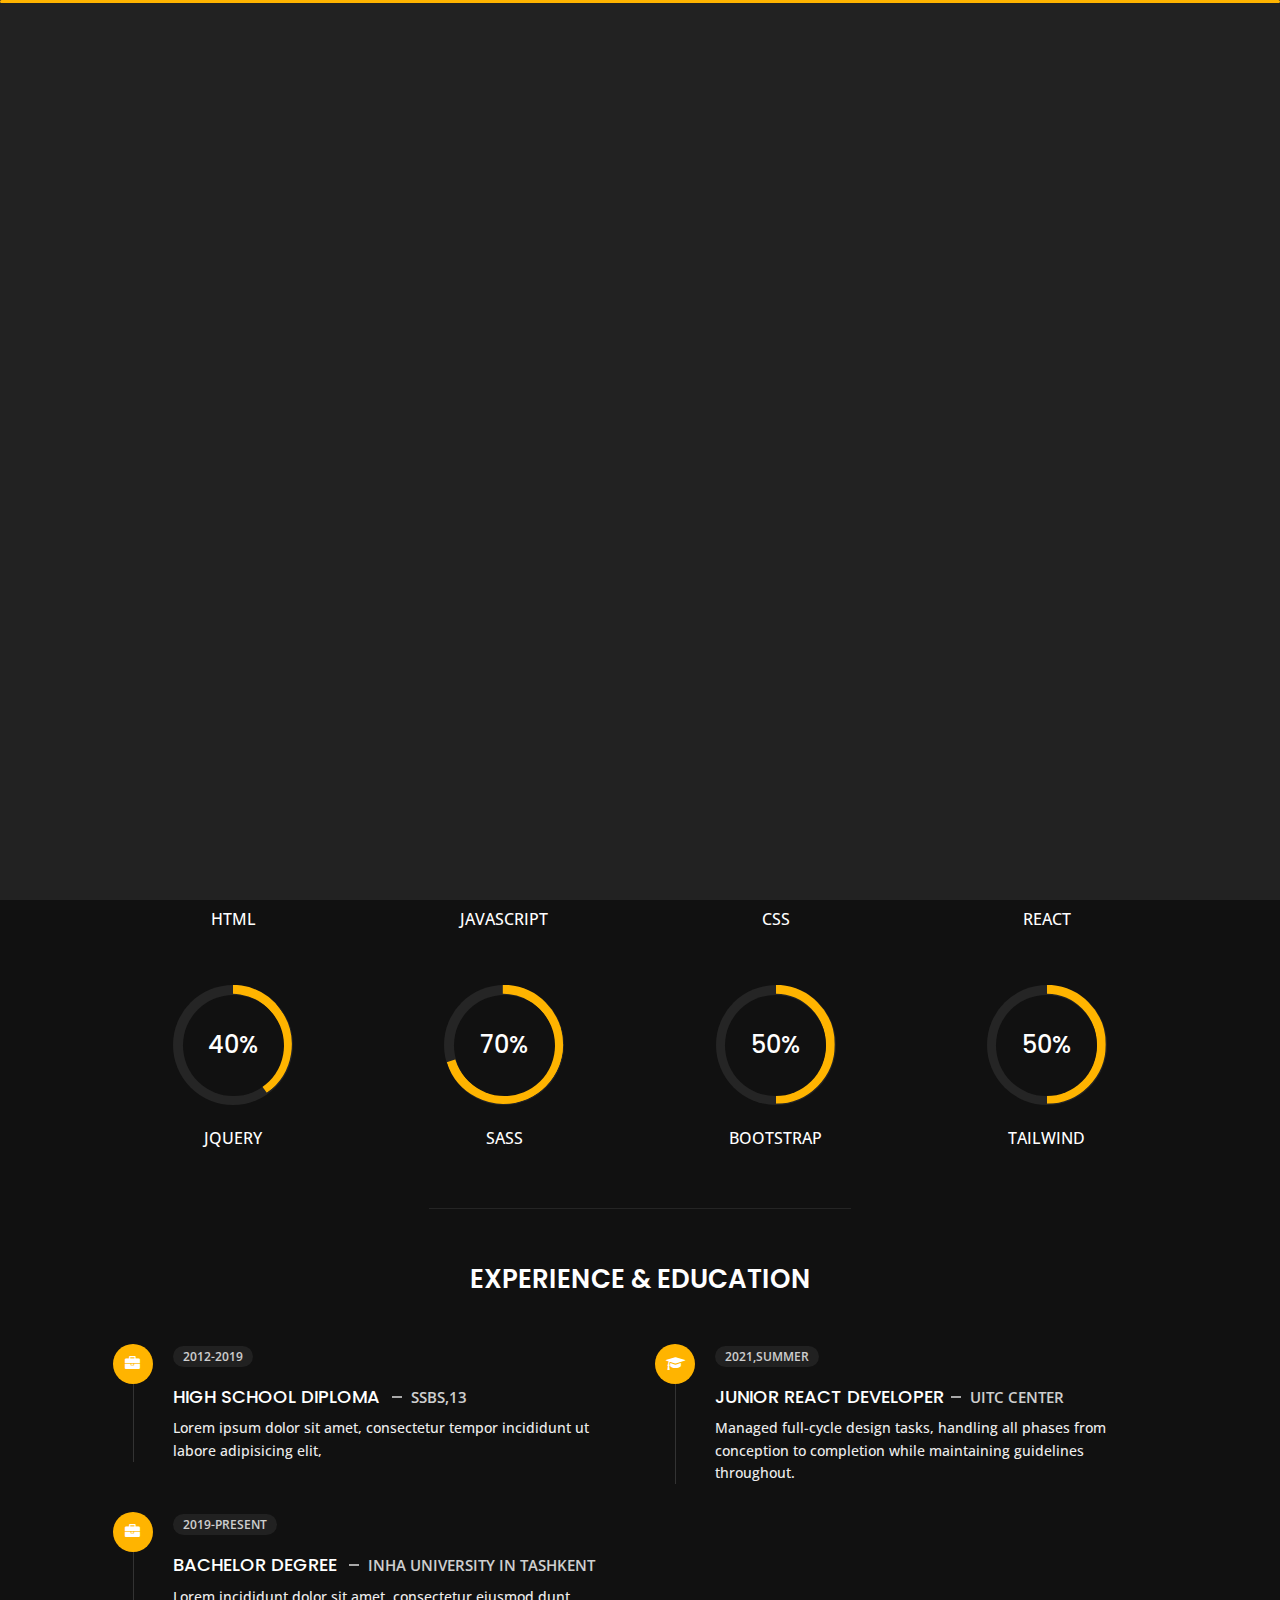
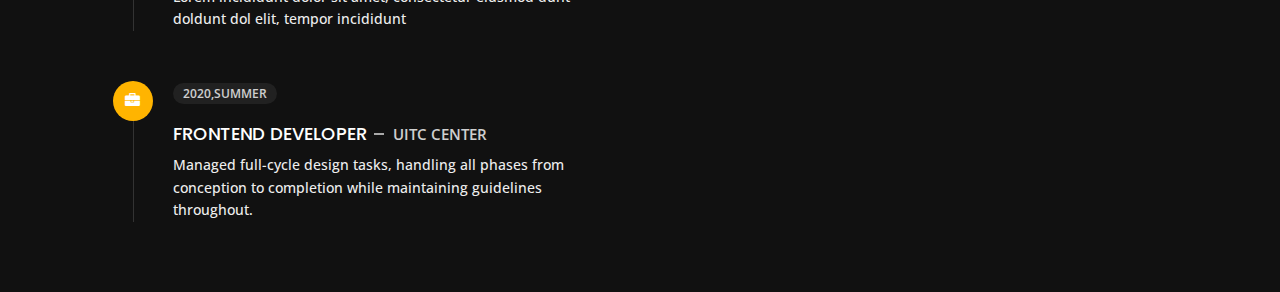
==== about.html @ cb9ac755 "Add files via upload" ====
<!DOCTYPE html>
<html lang="en">


<head>
    <meta charset="utf-8">
    <title>About Personal Portfolio</title>
    <meta name="viewport" content="width=device-width, initial-scale=1">

    <!-- Template Google Fonts -->
    <link href="https://fonts.googleapis.com/css?family=Poppins:400,400i,500,500i,600,600i,700,700i,800,800i,900,900i" rel="stylesheet">
    <link href="https://fonts.googleapis.com/css?family=Open+Sans:300,400,400i,600,600i,700" rel="stylesheet">

    <!-- Template CSS Files -->
    <link href="css/bootstrap.min.css" rel="stylesheet">
    <link href="css/preloader.min.css" rel="stylesheet">
    <link href="css/circle.css" rel="stylesheet">
    <link href="css/font-awesome.min.css" rel="stylesheet">
    <link href="css/fm.revealator.jquery.min.css" rel="stylesheet">
    <link href="css/style.css" rel="stylesheet">

    <!-- CSS Skin File -->
    <link href="css/skins/yellow.css" rel="stylesheet">

    
    <!-- Modernizr JS File -->
    <script src="js/modernizr.custom.js"></script>
</head>

<body class="about">
 
<!-- Header Starts -->
<header class="header" id="navbar-collapse-toggle">
    <!-- Fixed Navigation Starts -->
    <ul class="icon-menu d-none d-lg-block revealator-slideup revealator-once revealator-delay1">
        <li class="icon-box">
            <i class="fa fa-home"></i>
            <a href="index.html">
                <h2>Home</h2>
            </a>
        </li>
        <li class="icon-box active">
            <i class="fa fa-user"></i>
            <a href="about.html">
                <h2>About</h2>
            </a>
        </li>
        <li class="icon-box">
            <i class="fa fa-briefcase"></i>
            <a href="portfolio.html">
                <h2>Portfolio</h2>
            </a>
        </li>
        <li class="icon-box">
            <i class="fa fa-envelope-open"></i>
            <a href="contact.html">
                <h2>Contact</h2>
            </a>
        </li>
        
    </ul>
    <!-- Fixed Navigation Ends -->
    <!-- Mobile Menu Starts -->
    <nav role="navigation" class="d-block d-lg-none">
        <div id="menuToggle">
            <input type="checkbox" />
            <span></span>
            <span></span>
            <span></span>
            <ul class="list-unstyled" id="menu">
                <li><a href="index.html"><i class="fa fa-home"></i><span>Home</span></a></li>
                <li class="active"><a href="about.html"><i class="fa fa-user"></i><span>About</span></a></li>
                <li><a href="portfolio.html"><i class="fa fa-folder-open"></i><span>Portfolio</span></a></li>
                <li><a href="contact.html"><i class="fa fa-envelope-open"></i><span>Contact</span></a></li> 
            </ul>
        </div>
    </nav>
    <!-- Mobile Menu Ends -->
</header>
<!-- Header Ends -->
<!-- Page Title Starts -->
<section class="title-section text-left text-sm-center revealator-slideup revealator-once revealator-delay1">
    <h1>ABOUT <span>ME</span></h1>
    <span class="title-bg">Resume</span>
</section>
<!-- Page Title Ends -->
<!-- Main Content Starts -->
<section class="main-content revealator-slideup revealator-once revealator-delay1">
    <div class="container">
        <div class="row">
            <!-- Personal Info Starts -->
            <div class="col-12 col-lg-5 col-xl-6">
                <div class="row">
                    <div class="col-12">
                        <h3 class="text-uppercase custom-title mb-0 ft-wt-600">personal infos</h3>
                    </div>
                    <div class="col-12 d-block d-sm-none">
                        <img src="img/img-mobile.jpg" class="img-fluid main-img-mobile" alt="my picture" />
                    </div>
                    <div class="col-6">
                        <ul class="about-list list-unstyled open-sans-font">
                            <li> <span class="title">first name :</span> <span class="value d-block d-sm-inline-block d-lg-block d-xl-inline-block">Arabbek</span> </li>
                            <li> <span class="title">last name :</span> <span class="value d-block d-sm-inline-block d-lg-block d-xl-inline-block">Tulanboyev</span> </li>
                            <li> <span class="title">Age :</span> <span class="value d-block d-sm-inline-block d-lg-block d-xl-inline-block">19 Years</span> </li>
                            <li> <span class="title">Nationality :</span> <span class="value d-block d-sm-inline-block d-lg-block d-xl-inline-block">Uzbek</span> </li>
                            <li> <span class="title">Freelance :</span> <span class="value d-block d-sm-inline-block d-lg-block d-xl-inline-block">Available</span> </li>
                        </ul>
                    </div>
                    <div class="col-6">
                        <ul class="about-list list-unstyled open-sans-font">
                            <li> <span class="title">Address :</span> <span class="value d-block d-sm-inline-block d-lg-block d-xl-inline-block">Uzbekistan, Tashkent</span> </li>
                            <li> <span class="title">phone :</span> <span class="value d-block d-sm-inline-block d-lg-block d-xl-inline-block">+998993971263  </span> </li>
                            <li> <span class="title">Email :</span> <span class="value d-block d-sm-inline-block d-lg-block d-xl-inline-block">a.tulanboyev02@yandex.com</span> </li>
                            <li> <span class="title">langages :</span> <span class="value d-block d-sm-inline-block d-lg-block d-xl-inline-block">English,Turkish,Uzbek</span> </li>
                        </ul>
                    </div>
                    <div class="col-12 mt-3">
                        <a href="https://drive.google.com/file/d/1n2a86SzsQOWMNpoI2REJkGphhCQFkk2a/view?usp=sharing" class="btn btn-download">Download CV</a>
                    </div>
                </div>
            </div>
            <!-- Personal Info Ends -->
            <!-- Boxes Starts -->
            <div class="col-12 col-lg-7 col-xl-6 mt-5 mt-lg-0">
                <div class="row">
                    <div class="col-6">
                        <div class="box-stats with-margin">
                            <h3 class="poppins-font position-relative">2</h3>
                            <p class="open-sans-font m-0 position-relative text-uppercase">years of <span class="d-block">experience</span></p>
                        </div>
                    </div>
                    <div class="col-6">
                        <div class="box-stats with-margin">
                            <h3 class="poppins-font position-relative">6</h3>
                            <p class="open-sans-font m-0 position-relative text-uppercase">completed <span class="d-block">projects</span></p>
                        </div>
                    </div>
                    <div class="col-6">
                        <div class="box-stats">
                            <h3 class="poppins-font position-relative">7</h3>
                            <p class="open-sans-font m-0 position-relative text-uppercase">Happy<span class="d-block">customers</span></p>
                        </div>
                    </div>
                    <!-- <div class="col-6">
                        <div class="box-stats">
                            <h3 class="poppins-font position-relative">53</h3>
                            <p class="open-sans-font m-0 position-relative text-uppercase">awards <span class="d-block">won</span></p>
                        </div>
                    </div> -->
                </div>
            </div>
            <!-- Boxes Ends -->
        </div>
        <hr class="separator">
        <!-- Skills Starts -->
        <div class="row">
            <div class="col-12">
                <h3 class="text-uppercase pb-4 pb-sm-5 mb-3 mb-sm-0 text-left text-sm-center custom-title ft-wt-600">My Skills</h3>
            </div>
            <div class="col-6 col-md-3 mb-3 mb-sm-5">
                <div class="c100 p90">
                    <span>90%</span>
                    <div class="slice">
                        <div class="bar"></div>
                        <div class="fill"></div>
                    </div>
                </div>
                <h6 class="text-uppercase open-sans-font text-center mt-2 mt-sm-4">html</h6>
            </div>
            <div class="col-6 col-md-3 mb-3 mb-sm-5">
                <div class="c100 p80">
                    <span>80%</span>
                    <div class="slice">
                        <div class="bar"></div>
                        <div class="fill"></div>
                    </div>
                </div>
                <h6 class="text-uppercase open-sans-font text-center mt-2 mt-sm-4">javascript</h6>
            </div>
            <div class="col-6 col-md-3 mb-3 mb-sm-5">
                <div class="c100 p70">
                    <span>70%</span>
                    <div class="slice">
                        <div class="bar"></div>
                        <div class="fill"></div>
                    </div>
                </div>
                <h6 class="text-uppercase open-sans-font text-center mt-2 mt-sm-4">css</h6>
            </div>
            <div class="col-6 col-md-3 mb-3 mb-sm-5">
                <div class="c100 p70">
                    <span>70%</span>
                    <div class="slice">
                        <div class="bar"></div>
                        <div class="fill"></div>
                    </div>
                </div>
                <h6 class="text-uppercase open-sans-font text-center mt-2 mt-sm-4">React</h6>
            </div>
             
            <div class="col-6 col-md-3 mb-3 mb-sm-5">
                <div class="c100 p40">
                    <span>40%</span>
                    <div class="slice">
                        <div class="bar"></div>
                        <div class="fill"></div>
                    </div>
                </div>
                <h6 class="text-uppercase open-sans-font text-center mt-2 mt-sm-4">jquery</h6>
            </div>
            <div class="col-6 col-md-3 mb-3 mb-sm-5">
                <div class="c100 p70">
                    <span>70%</span>
                    <div class="slice">
                        <div class="bar"></div>
                        <div class="fill"></div>
                    </div>
                </div>
                <h6 class="text-uppercase open-sans-font text-center mt-2 mt-sm-4">Sass</h6>
            </div>
            <div class="col-6 col-md-3 mb-3 mb-sm-5">
                <div class="c100 p50">
                    <span>50%</span>
                    <div class="slice">
                        <div class="bar"></div>
                        <div class="fill"></div>
                    </div>
                </div>
                <h6 class="text-uppercase open-sans-font text-center mt-2 mt-sm-4">Bootstrap</h6>
            </div>
            
            <div class="col-6 col-md-3 mb-3 mb-sm-5">
                <div class="c100 p50">
                    <span>50%</span>
                    <div class="slice">
                        <div class="bar"></div>
                        <div class="fill"></div>
                    </div>
                </div>
                <h6 class="text-uppercase open-sans-font text-center mt-2 mt-sm-4">Tailwind</h6>
            </div>
        </div>
        <!-- Skills Ends -->
        <hr class="separator mt-1">
        <!-- Experience & Education Starts -->
        <div class="row">
            <div class="col-12">
                <h3 class="text-uppercase pb-5 mb-0 text-left text-sm-center custom-title ft-wt-600">Experience <span>&</span> Education</h3>
            </div>
            <div class="col-lg-6 m-15px-tb">
                <div class="resume-box">
                    <ul>
                        <li>
                            <div class="icon">
                                <i class="fa fa-briefcase"></i>
                            </div>
                            <span class="time open-sans-font text-uppercase">2012-2019</span>
                            <h5 class="poppins-font text-uppercase">High school diploma <span class="place open-sans-font">ssbs,13</span></h5>
                            <p class="open-sans-font">Lorem ipsum dolor sit amet, consectetur tempor incididunt ut labore adipisicing elit, </p>
                        </li>
                        <li>
                            <div class="icon">
                                <i class="fa fa-briefcase"></i>
                            </div>
                            <span class="time open-sans-font text-uppercase">2019-present</span>
                            <h5 class="poppins-font text-uppercase">bachelor degree <span class="place open-sans-font">Inha university in tashkent</span></h5>
                            <p class="open-sans-font">Lorem incididunt dolor sit amet, consectetur eiusmod dunt doldunt dol elit, tempor incididunt</p>
                        </li>
                        <li>
                            <div class="icon">
                                <i class="fa fa-briefcase"></i>
                            </div>
                            <span class="time open-sans-font text-uppercase">2020,summer</span>
                            <h5 class="poppins-font text-uppercase">Frontend developer<span class="place open-sans-font">uitc center</span></h5>
                            <p class="open-sans-font">Managed full-cycle design tasks, handling all phases from
                                conception to completion while maintaining guidelines throughout. </p>
                        </li>
                    </ul>
                </div>
            </div>
            <div class="col-lg-6 m-15px-tb">
                <div class="resume-box">
                    <ul>
                        <li>
                            <div class="icon">
                                <i class="fa fa-graduation-cap"></i>
                            </div>
                            <span class="time open-sans-font text-uppercase">2021,summer</span>
                            <h5 class="poppins-font text-uppercase">junior React developer<span class="place open-sans-font">Uitc center</span></h5>
                            <p class="open-sans-font">Managed full-cycle design tasks, handling all phases from
                                conception to completion while maintaining guidelines throughout. </p>
                        </li>
                        <!-- <li>
                            <div class="icon">
                                <i class="fa fa-graduation-cap"></i>
                            </div>
                            <span class="time open-sans-font text-uppercase">2012</span>
                            <h5 class="poppins-font text-uppercase">Master Degree <span class="place open-sans-font">Kiev University</span></h5>
                            <p class="open-sans-font">Lorem ipsum dolor sit amet, consectetur elit, sed do eiusmod tempor incididunt ut adipisicing</p>
                        </li>
                        <li>
                            <div class="icon">
                                <i class="fa fa-graduation-cap"></i>
                            </div>
                            <span class="time open-sans-font text-uppercase">2009</span>
                            <h5 class="poppins-font text-uppercase">Bachelor Degree <span class="place open-sans-font">Tunis High School</span></h5>
                            <p class="open-sans-font">Lorem ipsum dolor sit amet, consectetur adipisicing elit, sed do eiusmod tempor ut labore</p>
                        </li> -->
                    </ul>
                </div>
            </div>
        </div>
        <!-- Experience & Education Ends -->
    </div>
</section>
<!-- Main Content Ends -->

<!-- Template JS Files -->
<script src="js/jquery-3.5.0.min.js"></script> 
<script src="js/preloader.min.js"></script>
<script src="js/fm.revealator.jquery.min.js"></script>
<script src="js/imagesloaded.pkgd.min.js"></script>
<script src="js/masonry.pkgd.min.js"></script>
<script src="js/classie.js"></script>
<script src="js/cbpGridGallery.js"></script>
<script src="js/jquery.hoverdir.js"></script>
<script src="js/popper.min.js"></script>
<script src="js/bootstrap.js"></script>
<script src="js/custom.js"></script>

</body>


</html>
---- css/preloader.min.css ----
.preloader{position:fixed;top:0;right:0;bottom:0;left:0;background-color:#111;transform-origin:bottom;z-index:111111}.preloader .black_wall{height:100%;background-color:#222;transform-origin:top;animation:preloader_slide 0.5s ease-in-out 0s 1 normal both}.preloader .loader{width:100%;height:3px;position:absolute;border-radius:2px;top:0;right:0;left:0;margin:auto;background-color:#FFC41F;transform-origin:left;animation:loader_running 3s ease-in-out 1s infinite normal both}.preloader.off{animation:preloader_slide 0.5s ease-in-out 0s 1 reverse both}@keyframes loader_running{0%{transform:scaleX(0);transform-origin:left}49%{transform:scaleX(1);transform-origin:left}50%{transform:scaleX(1);transform-origin:right}100%{transform-origin:right;transform:scaleX(0)}}@keyframes preloader_slide{from{transform:scaleY(0)}to{transform:scaleY(1)}}
---- css/circle.css ----
.rect-auto,
.c100.p51 .slice,
.c100.p52 .slice,
.c100.p53 .slice,
.c100.p54 .slice,
.c100.p55 .slice,
.c100.p56 .slice,
.c100.p57 .slice,
.c100.p58 .slice,
.c100.p59 .slice,
.c100.p60 .slice,
.c100.p61 .slice,
.c100.p62 .slice,
.c100.p63 .slice,
.c100.p64 .slice,
.c100.p65 .slice,
.c100.p66 .slice,
.c100.p67 .slice,
.c100.p68 .slice,
.c100.p69 .slice,
.c100.p70 .slice,
.c100.p71 .slice,
.c100.p72 .slice,
.c100.p73 .slice,
.c100.p74 .slice,
.c100.p75 .slice,
.c100.p76 .slice,
.c100.p77 .slice,
.c100.p78 .slice,
.c100.p79 .slice,
.c100.p80 .slice,
.c100.p81 .slice,
.c100.p82 .slice,
.c100.p83 .slice,
.c100.p84 .slice,
.c100.p85 .slice,
.c100.p86 .slice,
.c100.p87 .slice,
.c100.p88 .slice,
.c100.p89 .slice,
.c100.p90 .slice,
.c100.p91 .slice,
.c100.p92 .slice,
.c100.p93 .slice,
.c100.p94 .slice,
.c100.p95 .slice,
.c100.p96 .slice,
.c100.p97 .slice,
.c100.p98 .slice,
.c100.p99 .slice,
.c100.p100 .slice {
  clip: rect(auto, auto, auto, auto);
}
.pie,
.c100 .bar,
.c100.p51 .fill,
.c100.p52 .fill,
.c100.p53 .fill,
.c100.p54 .fill,
.c100.p55 .fill,
.c100.p56 .fill,
.c100.p57 .fill,
.c100.p58 .fill,
.c100.p59 .fill,
.c100.p60 .fill,
.c100.p61 .fill,
.c100.p62 .fill,
.c100.p63 .fill,
.c100.p64 .fill,
.c100.p65 .fill,
.c100.p66 .fill,
.c100.p67 .fill,
.c100.p68 .fill,
.c100.p69 .fill,
.c100.p70 .fill,
.c100.p71 .fill,
.c100.p72 .fill,
.c100.p73 .fill,
.c100.p74 .fill,
.c100.p75 .fill,
.c100.p76 .fill,
.c100.p77 .fill,
.c100.p78 .fill,
.c100.p79 .fill,
.c100.p80 .fill,
.c100.p81 .fill,
.c100.p82 .fill,
.c100.p83 .fill,
.c100.p84 .fill,
.c100.p85 .fill,
.c100.p86 .fill,
.c100.p87 .fill,
.c100.p88 .fill,
.c100.p89 .fill,
.c100.p90 .fill,
.c100.p91 .fill,
.c100.p92 .fill,
.c100.p93 .fill,
.c100.p94 .fill,
.c100.p95 .fill,
.c100.p96 .fill,
.c100.p97 .fill,
.c100.p98 .fill,
.c100.p99 .fill,
.c100.p100 .fill {
  position: absolute;
  border: 0.08em solid #307bbb;
  width: 0.84em;
  height: 0.84em;
  clip: rect(0em, 0.5em, 1em, 0em);
  border-radius: 50%;
  -webkit-transform: rotate(0deg);
  -moz-transform: rotate(0deg);
  -ms-transform: rotate(0deg);
  -o-transform: rotate(0deg);
  transform: rotate(0deg);
}
.pie-fill,
.c100.p51 .bar:after,
.c100.p51 .fill,
.c100.p52 .bar:after,
.c100.p52 .fill,
.c100.p53 .bar:after,
.c100.p53 .fill,
.c100.p54 .bar:after,
.c100.p54 .fill,
.c100.p55 .bar:after,
.c100.p55 .fill,
.c100.p56 .bar:after,
.c100.p56 .fill,
.c100.p57 .bar:after,
.c100.p57 .fill,
.c100.p58 .bar:after,
.c100.p58 .fill,
.c100.p59 .bar:after,
.c100.p59 .fill,
.c100.p60 .bar:after,
.c100.p60 .fill,
.c100.p61 .bar:after,
.c100.p61 .fill,
.c100.p62 .bar:after,
.c100.p62 .fill,
.c100.p63 .bar:after,
.c100.p63 .fill,
.c100.p64 .bar:after,
.c100.p64 .fill,
.c100.p65 .bar:after,
.c100.p65 .fill,
.c100.p66 .bar:after,
.c100.p66 .fill,
.c100.p67 .bar:after,
.c100.p67 .fill,
.c100.p68 .bar:after,
.c100.p68 .fill,
.c100.p69 .bar:after,
.c100.p69 .fill,
.c100.p70 .bar:after,
.c100.p70 .fill,
.c100.p71 .bar:after,
.c100.p71 .fill,
.c100.p72 .bar:after,
.c100.p72 .fill,
.c100.p73 .bar:after,
.c100.p73 .fill,
.c100.p74 .bar:after,
.c100.p74 .fill,
.c100.p75 .bar:after,
.c100.p75 .fill,
.c100.p76 .bar:after,
.c100.p76 .fill,
.c100.p77 .bar:after,
.c100.p77 .fill,
.c100.p78 .bar:after,
.c100.p78 .fill,
.c100.p79 .bar:after,
.c100.p79 .fill,
.c100.p80 .bar:after,
.c100.p80 .fill,
.c100.p81 .bar:after,
.c100.p81 .fill,
.c100.p82 .bar:after,
.c100.p82 .fill,
.c100.p83 .bar:after,
.c100.p83 .fill,
.c100.p84 .bar:after,
.c100.p84 .fill,
.c100.p85 .bar:after,
.c100.p85 .fill,
.c100.p86 .bar:after,
.c100.p86 .fill,
.c100.p87 .bar:after,
.c100.p87 .fill,
.c100.p88 .bar:after,
.c100.p88 .fill,
.c100.p89 .bar:after,
.c100.p89 .fill,
.c100.p90 .bar:after,
.c100.p90 .fill,
.c100.p91 .bar:after,
.c100.p91 .fill,
.c100.p92 .bar:after,
.c100.p92 .fill,
.c100.p93 .bar:after,
.c100.p93 .fill,
.c100.p94 .bar:after,
.c100.p94 .fill,
.c100.p95 .bar:after,
.c100.p95 .fill,
.c100.p96 .bar:after,
.c100.p96 .fill,
.c100.p97 .bar:after,
.c100.p97 .fill,
.c100.p98 .bar:after,
.c100.p98 .fill,
.c100.p99 .bar:after,
.c100.p99 .fill,
.c100.p100 .bar:after,
.c100.p100 .fill {
  -webkit-transform: rotate(180deg);
  -moz-transform: rotate(180deg);
  -ms-transform: rotate(180deg);
  -o-transform: rotate(180deg);
  transform: rotate(180deg);
}
.c100 {
  position: relative;
  font-size: 120px;
  width: 1em;
  height: 1em;
  border-radius: 50%;
  float: left;
  margin: 0 0.1em 0.1em 0;
  background-color: #cccccc;
}
.c100 *,
.c100 *:before,
.c100 *:after {
  -webkit-box-sizing: content-box;
  -moz-box-sizing: content-box;
  box-sizing: content-box;
}
.c100.center {
  float: none;
  margin: 0 auto;
}
.c100.big {
  font-size: 240px;
}
.c100.small {
  font-size: 80px;
}
.c100 > span {
  position: absolute;
  width: 100%;
  z-index: 1;
  left: 0;
  top: 0;
  width: 5em;
  line-height: 5em;
  font-size: 0.2em;
  color: #cccccc;
  display: block;
  text-align: center;
  white-space: nowrap;
  -webkit-transition-property: all;
  -moz-transition-property: all;
  -o-transition-property: all;
  transition-property: all;
  -webkit-transition-duration: 0.2s;
  -moz-transition-duration: 0.2s;
  -o-transition-duration: 0.2s;
  transition-duration: 0.2s;
  -webkit-transition-timing-function: ease-out;
  -moz-transition-timing-function: ease-out;
  -o-transition-timing-function: ease-out;
  transition-timing-function: ease-out;
}
.c100:after {
  position: absolute;
  top: 0.08em;
  left: 0.08em;
  display: block;
  content: " ";
  border-radius: 50%;
  background-color: #f5f5f5;
  width: 0.84em;
  height: 0.84em;
  -webkit-transition-property: all;
  -moz-transition-property: all;
  -o-transition-property: all;
  transition-property: all;
  -webkit-transition-duration: 0.2s;
  -moz-transition-duration: 0.2s;
  -o-transition-duration: 0.2s;
  transition-duration: 0.2s;
  -webkit-transition-timing-function: ease-in;
  -moz-transition-timing-function: ease-in;
  -o-transition-timing-function: ease-in;
  transition-timing-function: ease-in;
}
.c100 .slice {
  position: absolute;
  width: 1em;
  height: 1em;
  clip: rect(0em, 1em, 1em, 0.5em);
}
.c100.p1 .bar {
  -webkit-transform: rotate(3.6deg);
  -moz-transform: rotate(3.6deg);
  -ms-transform: rotate(3.6deg);
  -o-transform: rotate(3.6deg);
  transform: rotate(3.6deg);
}
.c100.p2 .bar {
  -webkit-transform: rotate(7.2deg);
  -moz-transform: rotate(7.2deg);
  -ms-transform: rotate(7.2deg);
  -o-transform: rotate(7.2deg);
  transform: rotate(7.2deg);
}
.c100.p3 .bar {
  -webkit-transform: rotate(10.8deg);
  -moz-transform: rotate(10.8deg);
  -ms-transform: rotate(10.8deg);
  -o-transform: rotate(10.8deg);
  transform: rotate(10.8deg);
}
.c100.p4 .bar {
  -webkit-transform: rotate(14.4deg);
  -moz-transform: rotate(14.4deg);
  -ms-transform: rotate(14.4deg);
  -o-transform: rotate(14.4deg);
  transform: rotate(14.4deg);
}
.c100.p5 .bar {
  -webkit-transform: rotate(18deg);
  -moz-transform: rotate(18deg);
  -ms-transform: rotate(18deg);
  -o-transform: rotate(18deg);
  transform: rotate(18deg);
}
.c100.p6 .bar {
  -webkit-transform: rotate(21.6deg);
  -moz-transform: rotate(21.6deg);
  -ms-transform: rotate(21.6deg);
  -o-transform: rotate(21.6deg);
  transform: rotate(21.6deg);
}
.c100.p7 .bar {
  -webkit-transform: rotate(25.2deg);
  -moz-transform: rotate(25.2deg);
  -ms-transform: rotate(25.2deg);
  -o-transform: rotate(25.2deg);
  transform: rotate(25.2deg);
}
.c100.p8 .bar {
  -webkit-transform: rotate(28.8deg);
  -moz-transform: rotate(28.8deg);
  -ms-transform: rotate(28.8deg);
  -o-transform: rotate(28.8deg);
  transform: rotate(28.8deg);
}
.c100.p9 .bar {
  -webkit-transform: rotate(32.4deg);
  -moz-transform: rotate(32.4deg);
  -ms-transform: rotate(32.4deg);
  -o-transform: rotate(32.4deg);
  transform: rotate(32.4deg);
}
.c100.p10 .bar {
  -webkit-transform: rotate(36deg);
  -moz-transform: rotate(36deg);
  -ms-transform: rotate(36deg);
  -o-transform: rotate(36deg);
  transform: rotate(36deg);
}
.c100.p11 .bar {
  -webkit-transform: rotate(39.6deg);
  -moz-transform: rotate(39.6deg);
  -ms-transform: rotate(39.6deg);
  -o-transform: rotate(39.6deg);
  transform: rotate(39.6deg);
}
.c100.p12 .bar {
  -webkit-transform: rotate(43.2deg);
  -moz-transform: rotate(43.2deg);
  -ms-transform: rotate(43.2deg);
  -o-transform: rotate(43.2deg);
  transform: rotate(43.2deg);
}
.c100.p13 .bar {
  -webkit-transform: rotate(46.800000000000004deg);
  -moz-transform: rotate(46.800000000000004deg);
  -ms-transform: rotate(46.800000000000004deg);
  -o-transform: rotate(46.800000000000004deg);
  transform: rotate(46.800000000000004deg);
}
.c100.p14 .bar {
  -webkit-transform: rotate(50.4deg);
  -moz-transform: rotate(50.4deg);
  -ms-transform: rotate(50.4deg);
  -o-transform: rotate(50.4deg);
  transform: rotate(50.4deg);
}
.c100.p15 .bar {
  -webkit-transform: rotate(54deg);
  -moz-transform: rotate(54deg);
  -ms-transform: rotate(54deg);
  -o-transform: rotate(54deg);
  transform: rotate(54deg);
}
.c100.p16 .bar {
  -webkit-transform: rotate(57.6deg);
  -moz-transform: rotate(57.6deg);
  -ms-transform: rotate(57.6deg);
  -o-transform: rotate(57.6deg);
  transform: rotate(57.6deg);
}
.c100.p17 .bar {
  -webkit-transform: rotate(61.2deg);
  -moz-transform: rotate(61.2deg);
  -ms-transform: rotate(61.2deg);
  -o-transform: rotate(61.2deg);
  transform: rotate(61.2deg);
}
.c100.p18 .bar {
  -webkit-transform: rotate(64.8deg);
  -moz-transform: rotate(64.8deg);
  -ms-transform: rotate(64.8deg);
  -o-transform: rotate(64.8deg);
  transform: rotate(64.8deg);
}
.c100.p19 .bar {
  -webkit-transform: rotate(68.4deg);
  -moz-transform: rotate(68.4deg);
  -ms-transform: rotate(68.4deg);
  -o-transform: rotate(68.4deg);
  transform: rotate(68.4deg);
}
.c100.p20 .bar {
  -webkit-transform: rotate(72deg);
  -moz-transform: rotate(72deg);
  -ms-transform: rotate(72deg);
  -o-transform: rotate(72deg);
  transform: rotate(72deg);
}
.c100.p21 .bar {
  -webkit-transform: rotate(75.60000000000001deg);
  -moz-transform: rotate(75.60000000000001deg);
  -ms-transform: rotate(75.60000000000001deg);
  -o-transform: rotate(75.60000000000001deg);
  transform: rotate(75.60000000000001deg);
}
.c100.p22 .bar {
  -webkit-transform: rotate(79.2deg);
  -moz-transform: rotate(79.2deg);
  -ms-transform: rotate(79.2deg);
  -o-transform: rotate(79.2deg);
  transform: rotate(79.2deg);
}
.c100.p23 .bar {
  -webkit-transform: rotate(82.8deg);
  -moz-transform: rotate(82.8deg);
  -ms-transform: rotate(82.8deg);
  -o-transform: rotate(82.8deg);
  transform: rotate(82.8deg);
}
.c100.p24 .bar {
  -webkit-transform: rotate(86.4deg);
  -moz-transform: rotate(86.4deg);
  -ms-transform: rotate(86.4deg);
  -o-transform: rotate(86.4deg);
  transform: rotate(86.4deg);
}
.c100.p25 .bar {
  -webkit-transform: rotate(90deg);
  -moz-transform: rotate(90deg);
  -ms-transform: rotate(90deg);
  -o-transform: rotate(90deg);
  transform: rotate(90deg);
}
.c100.p26 .bar {
  -webkit-transform: rotate(93.60000000000001deg);
  -moz-transform: rotate(93.60000000000001deg);
  -ms-transform: rotate(93.60000000000001deg);
  -o-transform: rotate(93.60000000000001deg);
  transform: rotate(93.60000000000001deg);
}
.c100.p27 .bar {
  -webkit-transform: rotate(97.2deg);
  -moz-transform: rotate(97.2deg);
  -ms-transform: rotate(97.2deg);
  -o-transform: rotate(97.2deg);
  transform: rotate(97.2deg);
}
.c100.p28 .bar {
  -webkit-transform: rotate(100.8deg);
  -moz-transform: rotate(100.8deg);
  -ms-transform: rotate(100.8deg);
  -o-transform: rotate(100.8deg);
  transform: rotate(100.8deg);
}
.c100.p29 .bar {
  -webkit-transform: rotate(104.4deg);
  -moz-transform: rotate(104.4deg);
  -ms-transform: rotate(104.4deg);
  -o-transform: rotate(104.4deg);
  transform: rotate(104.4deg);
}
.c100.p30 .bar {
  -webkit-transform: rotate(108deg);
  -moz-transform: rotate(108deg);
  -ms-transform: rotate(108deg);
  -o-transform: rotate(108deg);
  transform: rotate(108deg);
}
.c100.p31 .bar {
  -webkit-transform: rotate(111.60000000000001deg);
  -moz-transform: rotate(111.60000000000001deg);
  -ms-transform: rotate(111.60000000000001deg);
  -o-transform: rotate(111.60000000000001deg);
  transform: rotate(111.60000000000001deg);
}
.c100.p32 .bar {
  -webkit-transform: rotate(115.2deg);
  -moz-transform: rotate(115.2deg);
  -ms-transform: rotate(115.2deg);
  -o-transform: rotate(115.2deg);
  transform: rotate(115.2deg);
}
.c100.p33 .bar {
  -webkit-transform: rotate(118.8deg);
  -moz-transform: rotate(118.8deg);
  -ms-transform: rotate(118.8deg);
  -o-transform: rotate(118.8deg);
  transform: rotate(118.8deg);
}
.c100.p34 .bar {
  -webkit-transform: rotate(122.4deg);
  -moz-transform: rotate(122.4deg);
  -ms-transform: rotate(122.4deg);
  -o-transform: rotate(122.4deg);
  transform: rotate(122.4deg);
}
.c100.p35 .bar {
  -webkit-transform: rotate(126deg);
  -moz-transform: rotate(126deg);
  -ms-transform: rotate(126deg);
  -o-transform: rotate(126deg);
  transform: rotate(126deg);
}
.c100.p36 .bar {
  -webkit-transform: rotate(129.6deg);
  -moz-transform: rotate(129.6deg);
  -ms-transform: rotate(129.6deg);
  -o-transform: rotate(129.6deg);
  transform: rotate(129.6deg);
}
.c100.p37 .bar {
  -webkit-transform: rotate(133.20000000000002deg);
  -moz-transform: rotate(133.20000000000002deg);
  -ms-transform: rotate(133.20000000000002deg);
  -o-transform: rotate(133.20000000000002deg);
  transform: rotate(133.20000000000002deg);
}
.c100.p38 .bar {
  -webkit-transform: rotate(136.8deg);
  -moz-transform: rotate(136.8deg);
  -ms-transform: rotate(136.8deg);
  -o-transform: rotate(136.8deg);
  transform: rotate(136.8deg);
}
.c100.p39 .bar {
  -webkit-transform: rotate(140.4deg);
  -moz-transform: rotate(140.4deg);
  -ms-transform: rotate(140.4deg);
  -o-transform: rotate(140.4deg);
  transform: rotate(140.4deg);
}
.c100.p40 .bar {
  -webkit-transform: rotate(144deg);
  -moz-transform: rotate(144deg);
  -ms-transform: rotate(144deg);
  -o-transform: rotate(144deg);
  transform: rotate(144deg);
}
.c100.p41 .bar {
  -webkit-transform: rotate(147.6deg);
  -moz-transform: rotate(147.6deg);
  -ms-transform: rotate(147.6deg);
  -o-transform: rotate(147.6deg);
  transform: rotate(147.6deg);
}
.c100.p42 .bar {
  -webkit-transform: rotate(151.20000000000002deg);
  -moz-transform: rotate(151.20000000000002deg);
  -ms-transform: rotate(151.20000000000002deg);
  -o-transform: rotate(151.20000000000002deg);
  transform: rotate(151.20000000000002deg);
}
.c100.p43 .bar {
  -webkit-transform: rotate(154.8deg);
  -moz-transform: rotate(154.8deg);
  -ms-transform: rotate(154.8deg);
  -o-transform: rotate(154.8deg);
  transform: rotate(154.8deg);
}
.c100.p44 .bar {
  -webkit-transform: rotate(158.4deg);
  -moz-transform: rotate(158.4deg);
  -ms-transform: rotate(158.4deg);
  -o-transform: rotate(158.4deg);
  transform: rotate(158.4deg);
}
.c100.p45 .bar {
  -webkit-transform: rotate(162deg);
  -moz-transform: rotate(162deg);
  -ms-transform: rotate(162deg);
  -o-transform: rotate(162deg);
  transform: rotate(162deg);
}
.c100.p46 .bar {
  -webkit-transform: rotate(165.6deg);
  -moz-transform: rotate(165.6deg);
  -ms-transform: rotate(165.6deg);
  -o-transform: rotate(165.6deg);
  transform: rotate(165.6deg);
}
.c100.p47 .bar {
  -webkit-transform: rotate(169.20000000000002deg);
  -moz-transform: rotate(169.20000000000002deg);
  -ms-transform: rotate(169.20000000000002deg);
  -o-transform: rotate(169.20000000000002deg);
  transform: rotate(169.20000000000002deg);
}
.c100.p48 .bar {
  -webkit-transform: rotate(172.8deg);
  -moz-transform: rotate(172.8deg);
  -ms-transform: rotate(172.8deg);
  -o-transform: rotate(172.8deg);
  transform: rotate(172.8deg);
}
.c100.p49 .bar {
  -webkit-transform: rotate(176.4deg);
  -moz-transform: rotate(176.4deg);
  -ms-transform: rotate(176.4deg);
  -o-transform: rotate(176.4deg);
  transform: rotate(176.4deg);
}
.c100.p50 .bar {
  -webkit-transform: rotate(180deg);
  -moz-transform: rotate(180deg);
  -ms-transform: rotate(180deg);
  -o-transform: rotate(180deg);
  transform: rotate(180deg);
}
.c100.p51 .bar {
  -webkit-transform: rotate(183.6deg);
  -moz-transform: rotate(183.6deg);
  -ms-transform: rotate(183.6deg);
  -o-transform: rotate(183.6deg);
  transform: rotate(183.6deg);
}
.c100.p52 .bar {
  -webkit-transform: rotate(187.20000000000002deg);
  -moz-transform: rotate(187.20000000000002deg);
  -ms-transform: rotate(187.20000000000002deg);
  -o-transform: rotate(187.20000000000002deg);
  transform: rotate(187.20000000000002deg);
}
.c100.p53 .bar {
  -webkit-transform: rotate(190.8deg);
  -moz-transform: rotate(190.8deg);
  -ms-transform: rotate(190.8deg);
  -o-transform: rotate(190.8deg);
  transform: rotate(190.8deg);
}
.c100.p54 .bar {
  -webkit-transform: rotate(194.4deg);
  -moz-transform: rotate(194.4deg);
  -ms-transform: rotate(194.4deg);
  -o-transform: rotate(194.4deg);
  transform: rotate(194.4deg);
}
.c100.p55 .bar {
  -webkit-transform: rotate(198deg);
  -moz-transform: rotate(198deg);
  -ms-transform: rotate(198deg);
  -o-transform: rotate(198deg);
  transform: rotate(198deg);
}
.c100.p56 .bar {
  -webkit-transform: rotate(201.6deg);
  -moz-transform: rotate(201.6deg);
  -ms-transform: rotate(201.6deg);
  -o-transform: rotate(201.6deg);
  transform: rotate(201.6deg);
}
.c100.p57 .bar {
  -webkit-transform: rotate(205.20000000000002deg);
  -moz-transform: rotate(205.20000000000002deg);
  -ms-transform: rotate(205.20000000000002deg);
  -o-transform: rotate(205.20000000000002deg);
  transform: rotate(205.20000000000002deg);
}
.c100.p58 .bar {
  -webkit-transform: rotate(208.8deg);
  -moz-transform: rotate(208.8deg);
  -ms-transform: rotate(208.8deg);
  -o-transform: rotate(208.8deg);
  transform: rotate(208.8deg);
}
.c100.p59 .bar {
  -webkit-transform: rotate(212.4deg);
  -moz-transform: rotate(212.4deg);
  -ms-transform: rotate(212.4deg);
  -o-transform: rotate(212.4deg);
  transform: rotate(212.4deg);
}
.c100.p60 .bar {
  -webkit-transform: rotate(216deg);
  -moz-transform: rotate(216deg);
  -ms-transform: rotate(216deg);
  -o-transform: rotate(216deg);
  transform: rotate(216deg);
}
.c100.p61 .bar {
  -webkit-transform: rotate(219.6deg);
  -moz-transform: rotate(219.6deg);
  -ms-transform: rotate(219.6deg);
  -o-transform: rotate(219.6deg);
  transform: rotate(219.6deg);
}
.c100.p62 .bar {
  -webkit-transform: rotate(223.20000000000002deg);
  -moz-transform: rotate(223.20000000000002deg);
  -ms-transform: rotate(223.20000000000002deg);
  -o-transform: rotate(223.20000000000002deg);
  transform: rotate(223.20000000000002deg);
}
.c100.p63 .bar {
  -webkit-transform: rotate(226.8deg);
  -moz-transform: rotate(226.8deg);
  -ms-transform: rotate(226.8deg);
  -o-transform: rotate(226.8deg);
  transform: rotate(226.8deg);
}
.c100.p64 .bar {
  -webkit-transform: rotate(230.4deg);
  -moz-transform: rotate(230.4deg);
  -ms-transform: rotate(230.4deg);
  -o-transform: rotate(230.4deg);
  transform: rotate(230.4deg);
}
.c100.p65 .bar {
  -webkit-transform: rotate(234deg);
  -moz-transform: rotate(234deg);
  -ms-transform: rotate(234deg);
  -o-transform: rotate(234deg);
  transform: rotate(234deg);
}
.c100.p66 .bar {
  -webkit-transform: rotate(237.6deg);
  -moz-transform: rotate(237.6deg);
  -ms-transform: rotate(237.6deg);
  -o-transform: rotate(237.6deg);
  transform: rotate(237.6deg);
}
.c100.p67 .bar {
  -webkit-transform: rotate(241.20000000000002deg);
  -moz-transform: rotate(241.20000000000002deg);
  -ms-transform: rotate(241.20000000000002deg);
  -o-transform: rotate(241.20000000000002deg);
  transform: rotate(241.20000000000002deg);
}
.c100.p68 .bar {
  -webkit-transform: rotate(244.8deg);
  -moz-transform: rotate(244.8deg);
  -ms-transform: rotate(244.8deg);
  -o-transform: rotate(244.8deg);
  transform: rotate(244.8deg);
}
.c100.p69 .bar {
  -webkit-transform: rotate(248.4deg);
  -moz-transform: rotate(248.4deg);
  -ms-transform: rotate(248.4deg);
  -o-transform: rotate(248.4deg);
  transform: rotate(248.4deg);
}
.c100.p70 .bar {
  -webkit-transform: rotate(252deg);
  -moz-transform: rotate(252deg);
  -ms-transform: rotate(252deg);
  -o-transform: rotate(252deg);
  transform: rotate(252deg);
}
.c100.p71 .bar {
  -webkit-transform: rotate(255.6deg);
  -moz-transform: rotate(255.6deg);
  -ms-transform: rotate(255.6deg);
  -o-transform: rotate(255.6deg);
  transform: rotate(255.6deg);
}
.c100.p72 .bar {
  -webkit-transform: rotate(259.2deg);
  -moz-transform: rotate(259.2deg);
  -ms-transform: rotate(259.2deg);
  -o-transform: rotate(259.2deg);
  transform: rotate(259.2deg);
}
.c100.p73 .bar {
  -webkit-transform: rotate(262.8deg);
  -moz-transform: rotate(262.8deg);
  -ms-transform: rotate(262.8deg);
  -o-transform: rotate(262.8deg);
  transform: rotate(262.8deg);
}
.c100.p74 .bar {
  -webkit-transform: rotate(266.40000000000003deg);
  -moz-transform: rotate(266.40000000000003deg);
  -ms-transform: rotate(266.40000000000003deg);
  -o-transform: rotate(266.40000000000003deg);
  transform: rotate(266.40000000000003deg);
}
.c100.p75 .bar {
  -webkit-transform: rotate(270deg);
  -moz-transform: rotate(270deg);
  -ms-transform: rotate(270deg);
  -o-transform: rotate(270deg);
  transform: rotate(270deg);
}
.c100.p76 .bar {
  -webkit-transform: rotate(273.6deg);
  -moz-transform: rotate(273.6deg);
  -ms-transform: rotate(273.6deg);
  -o-transform: rotate(273.6deg);
  transform: rotate(273.6deg);
}
.c100.p77 .bar {
  -webkit-transform: rotate(277.2deg);
  -moz-transform: rotate(277.2deg);
  -ms-transform: rotate(277.2deg);
  -o-transform: rotate(277.2deg);
  transform: rotate(277.2deg);
}
.c100.p78 .bar {
  -webkit-transform: rotate(280.8deg);
  -moz-transform: rotate(280.8deg);
  -ms-transform: rotate(280.8deg);
  -o-transform: rotate(280.8deg);
  transform: rotate(280.8deg);
}
.c100.p79 .bar {
  -webkit-transform: rotate(284.40000000000003deg);
  -moz-transform: rotate(284.40000000000003deg);
  -ms-transform: rotate(284.40000000000003deg);
  -o-transform: rotate(284.40000000000003deg);
  transform: rotate(284.40000000000003deg);
}
.c100.p80 .bar {
  -webkit-transform: rotate(288deg);
  -moz-transform: rotate(288deg);
  -ms-transform: rotate(288deg);
  -o-transform: rotate(288deg);
  transform: rotate(288deg);
}
.c100.p81 .bar {
  -webkit-transform: rotate(291.6deg);
  -moz-transform: rotate(291.6deg);
  -ms-transform: rotate(291.6deg);
  -o-transform: rotate(291.6deg);
  transform: rotate(291.6deg);
}
.c100.p82 .bar {
  -webkit-transform: rotate(295.2deg);
  -moz-transform: rotate(295.2deg);
  -ms-transform: rotate(295.2deg);
  -o-transform: rotate(295.2deg);
  transform: rotate(295.2deg);
}
.c100.p83 .bar {
  -webkit-transform: rotate(298.8deg);
  -moz-transform: rotate(298.8deg);
  -ms-transform: rotate(298.8deg);
  -o-transform: rotate(298.8deg);
  transform: rotate(298.8deg);
}
.c100.p84 .bar {
  -webkit-transform: rotate(302.40000000000003deg);
  -moz-transform: rotate(302.40000000000003deg);
  -ms-transform: rotate(302.40000000000003deg);
  -o-transform: rotate(302.40000000000003deg);
  transform: rotate(302.40000000000003deg);
}
.c100.p85 .bar {
  -webkit-transform: rotate(306deg);
  -moz-transform: rotate(306deg);
  -ms-transform: rotate(306deg);
  -o-transform: rotate(306deg);
  transform: rotate(306deg);
}
.c100.p86 .bar {
  -webkit-transform: rotate(309.6deg);
  -moz-transform: rotate(309.6deg);
  -ms-transform: rotate(309.6deg);
  -o-transform: rotate(309.6deg);
  transform: rotate(309.6deg);
}
.c100.p87 .bar {
  -webkit-transform: rotate(313.2deg);
  -moz-transform: rotate(313.2deg);
  -ms-transform: rotate(313.2deg);
  -o-transform: rotate(313.2deg);
  transform: rotate(313.2deg);
}
.c100.p88 .bar {
  -webkit-transform: rotate(316.8deg);
  -moz-transform: rotate(316.8deg);
  -ms-transform: rotate(316.8deg);
  -o-transform: rotate(316.8deg);
  transform: rotate(316.8deg);
}
.c100.p89 .bar {
  -webkit-transform: rotate(320.40000000000003deg);
  -moz-transform: rotate(320.40000000000003deg);
  -ms-transform: rotate(320.40000000000003deg);
  -o-transform: rotate(320.40000000000003deg);
  transform: rotate(320.40000000000003deg);
}
.c100.p90 .bar {
  -webkit-transform: rotate(324deg);
  -moz-transform: rotate(324deg);
  -ms-transform: rotate(324deg);
  -o-transform: rotate(324deg);
  transform: rotate(324deg);
}
.c100.p91 .bar {
  -webkit-transform: rotate(327.6deg);
  -moz-transform: rotate(327.6deg);
  -ms-transform: rotate(327.6deg);
  -o-transform: rotate(327.6deg);
  transform: rotate(327.6deg);
}
.c100.p92 .bar {
  -webkit-transform: rotate(331.2deg);
  -moz-transform: rotate(331.2deg);
  -ms-transform: rotate(331.2deg);
  -o-transform: rotate(331.2deg);
  transform: rotate(331.2deg);
}
.c100.p93 .bar {
  -webkit-transform: rotate(334.8deg);
  -moz-transform: rotate(334.8deg);
  -ms-transform: rotate(334.8deg);
  -o-transform: rotate(334.8deg);
  transform: rotate(334.8deg);
}
.c100.p94 .bar {
  -webkit-transform: rotate(338.40000000000003deg);
  -moz-transform: rotate(338.40000000000003deg);
  -ms-transform: rotate(338.40000000000003deg);
  -o-transform: rotate(338.40000000000003deg);
  transform: rotate(338.40000000000003deg);
}
.c100.p95 .bar {
  -webkit-transform: rotate(342deg);
  -moz-transform: rotate(342deg);
  -ms-transform: rotate(342deg);
  -o-transform: rotate(342deg);
  transform: rotate(342deg);
}
.c100.p96 .bar {
  -webkit-transform: rotate(345.6deg);
  -moz-transform: rotate(345.6deg);
  -ms-transform: rotate(345.6deg);
  -o-transform: rotate(345.6deg);
  transform: rotate(345.6deg);
}
.c100.p97 .bar {
  -webkit-transform: rotate(349.2deg);
  -moz-transform: rotate(349.2deg);
  -ms-transform: rotate(349.2deg);
  -o-transform: rotate(349.2deg);
  transform: rotate(349.2deg);
}
.c100.p98 .bar {
  -webkit-transform: rotate(352.8deg);
  -moz-transform: rotate(352.8deg);
  -ms-transform: rotate(352.8deg);
  -o-transform: rotate(352.8deg);
  transform: rotate(352.8deg);
}
.c100.p99 .bar {
  -webkit-transform: rotate(356.40000000000003deg);
  -moz-transform: rotate(356.40000000000003deg);
  -ms-transform: rotate(356.40000000000003deg);
  -o-transform: rotate(356.40000000000003deg);
  transform: rotate(356.40000000000003deg);
}
.c100.p100 .bar {
  -webkit-transform: rotate(360deg);
  -moz-transform: rotate(360deg);
  -ms-transform: rotate(360deg);
  -o-transform: rotate(360deg);
  transform: rotate(360deg);
}
.c100:hover {
  cursor: default;
}

.c100.dark {
  background-color: #777777;
}
.c100.dark .bar,
.c100.dark .fill {
  border-color: #c6ff00 !important;
}
.c100.dark > span {
  color: #777777;
}
.c100.dark:after {
  background-color: #666666;
}
.c100.dark:hover > span {
  color: #c6ff00;
}
.c100.green .bar,
.c100.green .fill {
  border-color: #4db53c !important;
}
.c100.green:hover > span {
  color: #4db53c;
}
.c100.green.dark .bar,
.c100.green.dark .fill {
  border-color: #5fd400 !important;
}
.c100.green.dark:hover > span {
  color: #5fd400;
}
.c100.orange .bar,
.c100.orange .fill {
  border-color: #dd9d22 !important;
}
.c100.orange:hover > span {
  color: #dd9d22;
}
.c100.orange.dark .bar,
.c100.orange.dark .fill {
  border-color: #e08833 !important;
}
.c100.orange.dark:hover > span {
  color: #e08833;
}
---- css/style.css ----
/*
Template Name: Tunis - Personal Portfolio
Author: celtano
Author URI: http://themeforest.net/user/celtano
Description: Tunis - Personal Portfolio
Version: 1.0
*/

/*------------------------------------------------------------------
[Table of contents]
	+ General
	    - Miscellaneous
		- Light Body
		- Buttons
		- Page Title
	+ Header
		- Desktop Navigation
		- Mobile Navigation
	+ Pages
		- Homepage
		+ About
		    - Personal Info List
			- Box Stats
			- Resume
			- Skills
		+ Portfolio
		    - Grid
		    + Slideshow
                - Embedded Videos
                - Carousel
                - Navigation
        + Contact
            - Left Side
            - Contact Form
		+ Blog
            - Latest Posts
            - Pagination
	- Responsive Design Styles
-------------------------------------------------------------------*/

/* [ GENERAL ] */
/*================================================== */

/*** Miscellaneous ***/

html {
  overflow-x: hidden;
  height: 100%;
}

body {
  font-family: 'Poppins', sans-serif;
  font-size: 15px;
  color: #fff;
  font-weight: 500;
  line-height: 1.6;
  position: relative;
  background-size: cover;
  background-position: center;
  height: 100%;
  width: 100%;
  background-color: #111;
}
.col-12{
  font-size: 14px;
}
.poppins-font {
  font-family: 'Poppins', sans-serif;
}

.open-sans-font {
  font-family: 'Open Sans', sans-serif;
}

hr.separator {
  border-top: 1px solid #252525;
  margin: 70px auto 55px;
  max-width: 40%;
}

.ft-wt-600 {
  font-weight: 600;
}

.mb-30 {
  margin-bottom: 30px;
}

.no-transform {
  transform: none !important;
}

.custom-title {
  padding-bottom: 22px;
  font-size: 26px;
}

/*** Light Body ***/

body.light {
  color: #666;
  background-color: #fff;
}

body.home.light .home-details h1 span {
  color: #666;
}

body.home.light .home-details h6 {
  color: #777;
}

body.home.light .bg {
  background-image: url(../img/light.jpg);
  background-size: cover;
  background-repeat: no-repeat;
  background-position: top;
  box-shadow: 0 0 7px rgba(0,0,0,.3);
}

body.light .preloader .black_wall {
  background-color: #eee;
}

body.light .preloader {
  background-color: #fff;
}

body.light .title-section h1 {
  color: #666;
}

body.light .title-bg {
  color: rgba(30, 37, 48, 0.07);
}

body.light.about .box-stats {
  border: 1px solid #ddd;
}

body.light.about .c100,
body.light.about .resume-box .time {
  background-color: #eee;
}

body.light.about .resume-box .time,
body.light.about .resume-box p {
  color: #666;
}

body.light.about .resume-box .place:before {
  background-color: #666;
}

body.light.about  .resume-box li:after {
  border-left: 1px solid #ddd;
}

body.light.about .c100 > span {
  color: #666;
}

body.light.about .c100:after {
  background-color: #fff;
}

body.light.portfolio .slideshow figure {
  background-color: #fff;
}

body.light.portfolio .slideshow ul > li:after {
  background: rgba(255,255,255,0.77);
}

body.light.portfolio .slideshow {
  background: rgba(0,0,0,0.7);
}

body.light.contact .contactform input[type=text],
body.light.contact .contactform input[type=email],
body.light.contact .contactform textarea {
  background-color: #fff;
  border: 1px solid #ddd;
  color: #666;
}

body.light.contact  ul.social li a {
  color: #666;
  background: #eee;
}

body.light.contact  ul.social li a:hover {
  color: #fff;
}

body.light.blog .post-content {
  background-color: #f2f2f2;
}

body.light.blog .post-content .entry-header h3 a {
  color: #666;
}

body.light.blog .page-link {
  color: #666;
  background-color: #eee;
  border: 1px solid #eee;
}

body.light.blog-post .meta {
  color: #888;
}

body.light.blog .page-item.active .page-link {
  color: #fff;
}

body.light hr.separator {
  border-top: 1px solid #ddd;
}

@media (min-width: 992px) {
  body.light .header ul.icon-menu li.icon-box {
    background-color: #eee;
  }

  body.light .header ul.icon-menu li.icon-box i {
    color: #666;
  }

  body.light .header ul.icon-menu li.icon-box.active,
  body.light .header ul.icon-menu li.icon-box:hover,
  body.light .header ul.icon-menu li.icon-box.active i,
  body.light .header ul.icon-menu li.icon-box:hover i {
    color: #fff;
  }
}

@media (max-width: 991px) {

  body.light .main-img-mobile {
    border: 4px solid #eee;
  }

  body.light #menuToggle {
    border: 1px solid #ddd;
  }

  body.light #menuToggle,
  body.light #menu {
    background: #eee;
  }

  body.light #menuToggle > span,
  body.light #menuToggle input:checked ~ span {
    background: #666;
  }

  body.light #menu li a {
    color: #666;
  }

  body.light #menu li:after {
    background: #ddd;
  }

  body.light.portfolio .slideshow nav {
    background: #eee;
    border-bottom: 1px solid #ddd;
  }

  body.light.portfolio .slideshow nav span img {
    display: none;
  }

  body.light.portfolio .slideshow nav span.nav-next {
    background-image: url("../img/projects/navigation/right-arrow.png");
    background-size: cover;
  }

  body.light.portfolio .slideshow nav span.nav-prev {
    background-image: url("../img/projects/navigation/left-arrow.png");
    background-size: cover;
  }

  body.light.portfolio .slideshow nav span.nav-close {
    background-image: url("../img/projects/navigation/close-button.png");
    background-size: cover;
  }

  body.light.portfolio .slideshow nav span.nav-next,
  body.light.portfolio .slideshow nav span.nav-prev {
    top: 51px;
  }

  body.light.portfolio .slideshow {
    background: #fff;
  }
}

@media (max-width: 576px) {
  body.light .title-section {
    background: #eee;
    border-bottom: 1px solid #ddd;
  }

  body.light #menuToggle {
    border: 0;
  }

  body.light.portfolio .slideshow nav span.nav-next,
  body.light.portfolio .slideshow nav span.nav-prev {
    top: 31px;
  }
}
/*** Buttons ***/
.btn {
  box-shadow: none !important;
  border-radius: 26px;
  font-weight: 500;
  height: 46px;
  line-height: 46px;
  font-size: 15px;
  text-transform: uppercase;
  color: #fff;
  padding: 0 40px;
  outline: none !important;
  overflow: hidden;
  display: inline-block;
  position: relative;
  font-family: 'Poppins', sans-serif;
  letter-spacing: .5px;
  border: 0;
}

.btn,
.btn:hover,
.btn:focus {
  color: #fff;
  text-decoration: none;
}

/*** Page Title ***/

.title-section {
  margin: 0 auto;
  width: 100%;
  position: relative;
  padding: 80px 0;
}

.title-section h1 {
  font-size: 56px;
  font-weight: 900;
  color: #fff;
  text-transform: uppercase;
  margin: 0;
}

.title-bg {
  font-size: 110px;
  left: 0;
  letter-spacing: 10px;
  line-height: 0.7;
  position: absolute;
  right: 0;
  top: 50%;
  text-transform: uppercase;
  font-weight: 800;
  -webkit-transform: translateY(-50%);
  -moz-transform: translateY(-50%);
  -ms-transform: translateY(-50%);
  -o-transform: translateY(-50%);
  transform: translateY(-50%);
  color: rgba(255, 255, 255, 0.07);
}

/* [ HEADER ] */
/*================================================== */

/*** Desktop Navigation ***/

@media (min-width: 992px) {

  /*** Navigation ***/

  .header {
    position: fixed;
    right: 30px;
    bottom: 0;
    z-index: 3;
    display: flex;
    align-items: center;
    height: calc(100vh - 200px);
    top: 100px;
    opacity: 1;
    transition: opacity 0.3s;
    -webkit-transition: opacity 0.3s;
  }

  .header.hide-header {
    z-index: 0 !important;
    opacity: 0;
  }

  .header ul.icon-menu {
    margin: 0;
    padding: 0;
  }

  .header ul.icon-menu li.icon-box {
    width: 50px;
    height: 50px;
    list-style: none;
    position: relative;
    display: flex;
    align-items: center;
    transition: .3s;
    margin: 20px 0;
    border-radius: 50%;
    background: #2b2a2a;
  }

  .header ul.icon-menu li.icon-box i {
    color: #ddd;
    font-size: 19px;
    transition: .3s;
  }

  .header ul.icon-menu li.icon-box.active,
  .header ul.icon-menu li.icon-box:hover,
  .header ul.icon-menu li.icon-box.active i,
  .header ul.icon-menu li.icon-box:hover i {
    color: #fff;
  }

  .header .icon-box h2 {
    font-size: 15px;
    font-weight: 500;
  }

  .header .icon-box a {
    display: block;
    padding: 0;
    width: 50px;
    height: 50px;
  }

  .header .icon-box i.fa {
    position: absolute;
    pointer-events: none;
  }

  .header .icon-menu i {
    left: 0;
    right: 0;
    margin: 0 auto;
    display: block;
    text-align: center;
    font-size: 35px;
    top: 15px;
  }

  .header .icon-box h2 {
    z-index: -1;
    position: absolute;
    top: 0;
    right: 0;
    opacity: 0;
    color: #fff;
    line-height: 50px;
    font-weight: 500;
    transition: all .3s;
    border-radius: 30px;
    text-transform: uppercase;
    padding: 0 25px 0 30px;
    height: 50px;
  }

  .header .icon-box a:hover h2 {
    opacity: 1;
    right: 27px;
    margin: 0;
    text-align: center;
    border-radius: 30px 0 0 30px;
  }
}

/* [ Pages ] */
/*================================================== */

/*** Homepage ***/

.home .color-block {
  position: fixed;
  height: 200%;
  width: 100%;
  transform: rotate(-15deg);
  left: -83%;
  top: -50%;
}

.home .bg {
  background-image: url(../img/profile.jpg);
  background-size: cover;
  background-repeat: no-repeat;
  background-position: top;
  height: calc(100vh - 60px);
  z-index: 111;
  border-radius: 15px;
  left: 30px;
  top: 30px;
  box-shadow: 0 0 7px rgba(0,0,0,.9);
}

.home .container-home {
  display: flex;
  align-items: center;
  min-height: 100%;
}

.home .home-details > div {
  max-width: 550px;
  margin: 0 auto;
}

.home .home-details h1 {
  font-size: 45px;
  line-height: 45px;
  font-weight: 700;
  margin: 18px 0 10px;
}

.home .home-details h1 span {
  color: #fff;
  font-weight: 600;
}

.home .home-details h6 {
  color: #eee;
  font-size: 22px;
  font-weight: 400;
  display: block;
}

.home .home-details p {
  margin: 10px 0 23px;
  font-size: 16px;
  line-height: 32px;
}

/*** About ***/

.about .main-content {
  padding-bottom: 20px;
}

/* Personal Info List */

.about .about-list li:not(:last-child) {
  padding-bottom: 20px;
}

.about .about-list .title {
  opacity: .8;
  text-transform: capitalize;
}

.about .about-list .value {
  font-weight: 600;
}

/* Box Stats */

.about .box-stats {
  padding: 20px 30px 25px 40px;
  border-radius: 5px;
  border: 1px solid #252525;
}

.about .box-stats.with-margin {
  margin-bottom: 30px;
}

.about .box-stats h3 {
  position: relative;
  display: inline-block;
  margin: 0;
  font-size: 50px;
  font-weight: 700;
}

.about .box-stats h3:after {
  content: '+';
  position: absolute;
  right: -24px;
  font-size: 33px;
  font-weight: 300;
  top: 2px;
}

.about .box-stats p {
  padding-left: 45px;
}

.about .box-stats p:before {
  content: "";
  position: absolute;
  left: 0;
  top: 13px;
  width: 30px;
  height: 1px;
  background: #777;
}

/* Resume */

.about .resume-box ul {
  margin: 0;
  padding: 0;
  list-style: none;
}

.about .resume-box li {
  position: relative;
  padding: 0 20px 0 60px;
  margin: 0 0 50px;
}

.about .resume-box li:after {
  content: "";
  position: absolute;
  top: 0;
  left: 20px;
  bottom: 0;
  border-left: 1px solid #333;
}

.about .resume-box .icon {
  width: 40px;
  height: 40px;
  position: absolute;
  left: 0;
  right: 0;
  line-height: 40px;
  text-align: center;
  z-index: 1;
  border-radius: 50%;
  color: #fff;
  background-color: #252525;
}

.about .resume-box .time {
  color: #fff;
  font-size: 12px;
  padding: 1px 10px;
  display: inline-block;
  margin-bottom: 12px;
  border-radius: 20px;
  font-weight: 600;
  background-color: #252525;
  opacity: .8;
}

.about .resume-box h5 {
  font-size: 18px;
  margin: 7px 0 10px;
}

.about .resume-box p {
  margin: 0;
  color: #eee;
  font-size: 14px;
}

.about .resume-box .place {
  opacity: .8;
  font-weight: 600;
  font-size: 15px;
  position: relative;
  padding-left: 26px;
}

.about .resume-box .place:before {
  position: absolute;
  content: '';
  width: 10px;
  height: 2px;
  background-color: #fff;
  left: 7px;
  top: 9px;
  opacity: .8;
}

/* Skills */

.about .c100 {
  float: none !important;
  margin: 0 auto;
  background-color: #252525;
}

.about .c100 > span {
  color: #fff;
}

.about .c100:after {
  background-color: #111;
}

/*** Portfolio ***/
.portfolio .main-content {
  padding-bottom: 60px;
  margin-top: -15px;
}

/* Grid */

.portfolio .grid-gallery ul {
  list-style: none;
  margin: 0;
  padding: 0;
}

.portfolio .grid-gallery figure {
  margin: 0;
}

.portfolio .grid-gallery figure img {
  display: block;
  width: 100%;
  border-radius: 5px;
  transition: .3s;
}

.portfolio .grid-wrap {
  margin: 0 auto;
}

.portfolio .grid {
  margin: 0 auto;
}

.portfolio .grid li {
  width: 33.333333%;
  float: left;
  cursor: pointer;
  padding: 15px;
}

.portfolio .grid figure {
  -webkit-transition: 0.3s;
  transition: 0.3s;
  border-radius: 5px;
  padding: 0;
  position: relative;
  overflow: hidden;
}

.portfolio .grid figure img {
  display: block;
  position: relative;
}

.portfolio .grid li a {
  overflow: hidden;
}

.portfolio .grid li figure div {
  position: absolute;
  width: 100%;
  height: 100%;
  display: -webkit-box;
  display: -webkit-flex;
  display: -ms-flexbox;
  display: flex;
  -webkit-box-align: center;
  -webkit-align-items: center;
  -ms-flex-align: center;
  align-items: center;
  text-align: center;
  justify-content: center;
}

.portfolio .grid li figure div span {
  margin: 0;
  text-transform: uppercase;
  color: #fff;
  font-size: 18px;
}

/* Slideshow */

.portfolio .slideshow {
  position: fixed;
  background: rgba(0,0,0,0.85);
  width: 100%;
  height: 100%;
  top: 0;
  left: 0;
  z-index: 1111;
  opacity: 0;
  visibility: hidden;
  overflow: hidden;
  -webkit-perspective: 1000px;
  perspective: 1000px;
  -webkit-transition: opacity 0.5s, visibility 0s 0.5s;
  transition: opacity 0.5s, visibility 0s 0.5s;
  text-align: left;
}

.portfolio .slideshow-open .slideshow {
  opacity: 1;
  visibility: visible;
  -webkit-transition: opacity 0.5s;
  transition: opacity 0.5s;
}

.portfolio .slideshow ul {
  width: 100%;
  height: 100%;
  -webkit-transform-style: preserve-3d;
  transform-style: preserve-3d;
  -webkit-transform: translate3d(0,0,150px);
  transform: translate3d(0,0,150px);
  -webkit-transition: -webkit-transform 0.5s;
  transition: transform 0.5s;
}

.portfolio .slideshow ul.animatable > li {
  -webkit-transition: -webkit-transform 0.5s;
  transition: transform 0.5s;
}

.portfolio .slideshow-open .slideshow ul {
  -webkit-transform: translate3d(0,0,0);
  transform: translate3d(0,0,0);
}

.portfolio .slideshow ul > li {
  width: 660px;
  position: absolute;
  top: 50%;
  left: 50%;
  margin: -280px 0 0 -330px;
  visibility: hidden;
}

.portfolio .slideshow ul > li.show {
  visibility: visible;
}

.portfolio .slideshow ul > li:after {
  content: '';
  position: absolute;
  width: 100%;
  height: 100%;
  top: 0;
  left: 0;
  background: rgba(0,0,0,0.7);
  -webkit-transition: opacity 0.3s;
  transition: opacity 0.3s;
  z-index: 111;
  border-radius: 10px;
}

.portfolio .slideshow ul > li.current:after {
  visibility: hidden;
  opacity: 0;
  -webkit-transition: opacity 0.3s, visibility 0s 0.3s;
  transition: opacity 0.3s, visibility 0s 0.3s;
}

.portfolio .slideshow figure {
  width: 100%;
  height: 100%;
  background: #252525;
  padding: 30px;
  overflow: auto;
  border-radius: 10px;
}

.portfolio .slideshow a {
  text-decoration: underline;
}

.portfolio .slideshow figcaption {
  margin-bottom: 15px;
}

.portfolio .slideshow figcaption h3 {
  text-transform: uppercase;
  padding: 10px 0 20px;
  font-weight: 700;
  text-align: center;
  font-size: 33px;
}

/* Embedded Videos */

.portfolio .slideshow .videocontainer,
.portfolio .slideshow .responsive-video {
  max-width: 100%;
  border-radius: 4px;
  display: block;
  object-fit: cover;
}

.portfolio .slideshow .videocontainer {
  position: relative;
  padding-bottom: 56.20%;
  padding-top: 0;
  height: 0;
  max-width: 100%;
  overflow: hidden;
  width: 100%;
  display: block;
  margin: 0;
  border-radius: 4px;
}

.portfolio .slideshow .videocontainer iframe,
.portfolio .slideshow .videocontainer object,
.portfolio .slideshow .videocontainer embed {
  position: absolute;
  top: 0;
  left: 0;
  width: 100%;
  height: 100%;
  border: 0;
}

/* Carousel */

.portfolio .slideshow .carousel-indicators {
  bottom: 0;
  background: rgba(0,0,0,.4);
  padding: 10px 0;
  margin: 0;
}

.portfolio .slideshow .carousel-indicators li {
  width: 10px;
  height: 10px;
  border-radius: 50%;
  margin: 0 7px;
  background-color: #fff;
  opacity: 1;
}

/* Navigation */

.portfolio .slideshow nav span {
  position: fixed;
  z-index: 1000;
  text-align: center;
  cursor: pointer;
  padding: 200px 30px;
  color: #fff;
}

.portfolio .slideshow nav span.nav-prev,
.portfolio .slideshow nav span.nav-next {
  top: 50%;
  -webkit-transform: translateY(-50%);
  transform: translateY(-50%);
  font-size: 41px;
  line-height: 58px;
}

.portfolio .slideshow nav span.nav-prev {
  left: 0;
}

.portfolio .slideshow nav span.nav-next {
  right: 0;
}

.portfolio .slideshow nav span.nav-close {
  top: 30px;
  right: 30px;
  padding: 0;
}

/*** Contact ***/
.contact .main-content {
  padding-bottom: 85px;
}
/* Left Side */

.contact .custom-span-contact {
  font-weight: 600;
  padding-left: 50px;
  line-height: 21px;
  padding-top: 5px;
}

.contact .custom-span-contact i {
  left: 0;
  top: 10px;
  font-size: 33px;
}

.contact .custom-span-contact i.fa-phone-square {
  font-size: 39px;
  top: 7px;
}

.contact .custom-span-contact span {
  text-transform: uppercase;
  opacity: .8;
  font-weight: 400;
}

.contact ul.social {
  margin-left: -5px;
}

.contact ul.social li {
  display: inline-block;
}

.contact ul.social li a {
  display: inline-block;
  height: 40px;
  width: 40px;
  line-height: 42px;
  text-align: center;
  color: #fff;
  transition: .3s;
  font-size: 17px;
  margin: 0 6px;
  background: #2b2a2a;
  border-radius: 50%;
}
/* Form */
.contact .contactform input[type=text],
.contact .contactform input[type=email] {
  border: 1px solid #111;
  width: 100%;
  background: #252525;
  color: #fff;
  padding: 11px 26px;
  margin-bottom: 30px;
  border-radius: 30px;
  outline: none !important;
  transition: .3s;
}

.contact .contactform textarea {
  border: 1px solid #111;
  background: #252525;
  color: #fff;
  width: 100%;
  padding: 12px 26px;
  margin-bottom: 20px;
  height: 160px;
  overflow: hidden;
  border-radius: 30px;
  outline: none !important;
  transition: .3s;
}

.contact .contactform .form-message {
  margin: 24px 0;
}

.contact .contactform .output_message {
  display: block;
  color: #fff;
  height: 46px;
  line-height: 46px;
  border-radius: 30px;
}

.contact .contactform .output_message.success {
  background: #28a745;
}

.contact .contactform .output_message.success:before {
  font-family: FontAwesome;
  content: "\f14a";
  padding-right: 10px;
}

.contact .contactform .output_message.error {
  background: #dc3545;
}

.contact .contactform .output_message.error:before {
  font-family: FontAwesome;
  content: "\f071";
  padding-right: 10px;
}

/*** Blog ***/

.blog .main-content {
  padding-bottom: 85px;
}

/* Latest Posts */

.blog .post-container {
  display: block;
}

.blog .post-content {
  background-color: #252525;
  padding: 20px 25px 25px 25px;
  border-radius: 0 0 5px 5px;
}

.blog .post-content .entry-header h3 {
  line-height: 26px;
  cursor: pointer;
}

.blog .post-content .entry-header h3 a {
  text-decoration: none;
  transition: .5s;
}

.blog .post-thumb {
  border-radius: 5px 5px 0 0;
  cursor: pointer;
}

.blog .post-thumb a {
  border-radius: 5px 5px 0 0;
}

.blog .post-container:hover img {
  transform: scale(1.2);
}

.blog .post-thumb a img {
  border-radius: 5px 5px 0 0;
  transition: .3s;
}

.blog .post-content .entry-content p {
  margin: 15px 0 5px;
}

.blog .post-content .entry-header h3 a {
  color: #fff;
  font-size: 20px;
  font-weight: 600;
}

/* pagination */

.blog .pagination {
  margin-bottom: 30px;
}

.blog .page-link {
  color: #fff;
  background-color: #252525;
  border: 1px solid #252525;
  padding: 0;
  margin: 0 10px;
  border-radius: 50% !important;
  width: 43px;
  height: 43px;
  line-height: 43px;
  text-align: center;
  transition: .3s;

}

.blog .page-link:focus,
.blog .page-link:active{
  box-shadow: none !important;
}

.blog .page-link:hover {
  color: #fff !important;
}

/* Blog Post */

.blog-post article {
  max-width: 700px;
  margin: 0 auto;
}

.blog-post article h1 {
  font-weight: 600;
  margin: 13px 0 20px;
}

.blog-post article img {
  border-radius: 5px;
  margin-bottom: 20px;
}

.blog-post .meta {
  color: #eee;
  font-size: 13px;
}

.blog-post .meta span {
  padding-right: 15px;
}

.blog-post .meta i {
  padding-right: 3px;
}

/* [ RESPONSIVE DESIGN STYLES ] */

@media (min-width: 1351px) {
  .portfolio .container-portfolio .grid {
    text-align: left;
  }
}

@media (max-width: 1350px) and (min-width: 992px) {
  .container {
    max-width: calc(100% - 195px);
  }

  .portfolio .container-portfolio {
    max-width: calc(100% - 195px);
  }
}

@media (max-width: 1100px) and (min-width: 992px) {
  .home .home-details > div {
    max-width: 450px;
  }
}

@media (min-width: 1600px) {
  .home .home-details > div {
    max-width: 600px;
  }
}

@media (min-width: 992px) {
  .home .home-details-container {
    width: 100%;
    height: 100vh;
  }

  body.home {
    overflow: hidden;
  }

  .btn:before {
    font: 15px/1.2em FontAwesome;
    color: #fff;
    position: absolute;
    height: 100%;
    right: 25px;
    top: 50%;
    margin-top: -9px;
    transition: all 0.3s;
    opacity: 0;
    filter: alpha(opacity=0);
    -webkit-transform: translateX(-20px);
    transform: translateX(-20px);
  }

  .btn.btn-about:before {
    content: "\f007";
  }

  .btn.btn-portfolio:before {
    content: "\f07c";
    margin-top: -8px;
  }

  .btn.btn-preview:before {
    content: "\f08e";
  }

  .btn.btn-download:before {
    content: "\f019";
  }

  .btn.btn-contact:before {
    content: "\f1d8";
  }

  .btn span {
    position: relative;
    display: block;
    transition: all 0.3s;
  }

  .btn:hover span {
    -webkit-transform: translateX(-10px);
    transform: translateX(-10px);
  }

  .btn:hover:before {
    opacity: 1;
    filter: alpha(opacity=100);
    -webkit-transform: translateX(0);
    transform: translateX(0);
  }
}

/* Mobile  Navigation */

@media (max-width: 991px) {
  .btn {
    padding: 0 28px;
  }

  body.home {
    padding: 25px;
  }

  body.home .main-container {
    padding: 30px 0 !important;
  }

  .home .home-details-container {
    margin: 0 auto;
  }

  .home .home-details {
    padding: 0;
  }

  .main-img-mobile {
    border-radius: 50%;
    width: 270px;
    height: 270px;
    border: 4px solid #252525;
    margin: 0 auto 25px;
    display: block;
  }

  .home .home-details h1 {
    font-size: 38px;
    line-height: 38px;
    margin: 29px 0 13px;
  }

  .home .home-details p {
    margin: 10px 0 23px;
    font-size: 15px;
    line-height: 30px;
  }

  #menuToggle {
    display: inline-block;
    position: fixed;
    top: 30px;
    right: 30px;
    z-index: 1111;
    user-select: none;
    padding: 19px 0 0 16px;
    width: 54px;
    height: 54px;
    border-radius: 5px;
    background: #252525;
  }

  #menuToggle input {
    display: flex;
    width: 54px;
    height: 54px;
    position: absolute;
    cursor: pointer;
    opacity: 0;
    z-index: 2;
    top: 0;
    left: 0;
  }

  #menuToggle > span {
    display: flex;
    width: 23px;
    height: 2px;
    margin-bottom: 5px;
    position: relative;
    background: #ffffff;
    border-radius: 3px;
    z-index: 1;
    transform-origin: 5px 0;
    transition: transform 0.5s cubic-bezier(0.77,0.2,0.05,1.0),
    background 0.5s cubic-bezier(0.77,0.2,0.05,1.0),
    opacity 0.55s ease;
  }

  #menuToggle > span:first-child {
    transform-origin: 0 0;
  }

  #menuToggle > span:nth-last-child(2) {
    transform-origin: 0 100%;
  }

  #menuToggle input:checked ~ span {
    opacity: 1;
    transform: rotate(45deg) translate(4px, 0);
    background: #fff;
  }

  #menuToggle input:checked ~ span:nth-last-child(3) {
    opacity: 0;
    transform: rotate(0deg) scale(0.2, 0.2);
  }

  #menuToggle input:checked ~ span:nth-last-child(2) {
    transform: rotate(-45deg) translate(2px, 4px);
  }

  #menu {
    position: fixed;
    left: 0;
    top: 0;
    width: 100%;
    height: 100%;
    margin: 0;
    padding-top: 60px;
    background-color: #252525;
    -webkit-font-smoothing: antialiased;
    transform-origin: 0 0;
    transform: translate(-100%, 0);
    transition: transform 0.5s cubic-bezier(0.77,0.2,0.05,1.0);
  }

  #menuToggle input:checked ~ ul {
    transform: none;
  }

  #menu li {
    position: relative;
    padding-left: 30px;
  }

  #menu li:after {
    position: absolute;
    content: '';
    height: 1px;
    width: calc(100% - 60px);
    background: #333;
    left: 30px;
  }

  #menu li:last-child:after {
    display: none;
  }

  #menu li.active a span {
    font-weight: 600;
  }

  #menu li a {
    color: #fff;
    text-transform: uppercase;
    transition-delay: 2s;
    font-size: 26px;
    display: block;
    text-decoration: none;
    padding: 14px 0;
    position: relative;
  }

  #menu li a span {
    position: absolute;
    left: 50px;
    font-weight: 400;
  }

  .portfolio .grid li {
    width: 50%;
  }

  .portfolio .grid li figure div {
    display: none !important;
  }

  .portfolio .slideshow {
    background: #252525;
  }

  .portfolio .slideshow nav span {
    padding: 0;
  }

  .portfolio .slideshow ul > li {
    width: 100%;
    height: 100%;
    position: absolute;
    top: 0;
    left: 0;
    right: 0;
    margin: 0;
  }

  .portfolio .slideshow ul > li:after {
    display: none;
  }

  .portfolio .slideshow figure {
    padding: 125px 30px 30px;
    border-radius: 0;
    max-width: 720px;
    margin: 0 auto;
  }

  .portfolio .slideshow nav span.nav-prev,
  .portfolio .slideshow nav span.nav-next {
    top: 35px;
    width: 32px;
    height: 32px;
  }

  .portfolio .slideshow nav span.nav-next {
    right: 30px;
  }

  .portfolio .slideshow nav span.nav-prev {
    left: 30px;
  }

  .portfolio .slideshow nav span.nav-prev img,
  .portfolio .slideshow nav span.nav-next img {
    width: 32px;
    height: 32px;
  }

  .portfolio .slideshow nav span:before {
    display: none;
  }

  .portfolio .slideshow nav span.nav-close {
    top: 35px;
    right: 0;
    left: 0;
    margin: 0 auto;
    width: 32px;
    height: 32px;
    display: block;
    line-height: 0;
  }

  .portfolio .slideshow nav span.nav-close img {
    width: 32px;
    height: 32px;
  }

  .portfolio .slideshow nav {
    position: fixed;
    top: 0;
    width: 100%;
    height: 102px;
    background: #252525;
    z-index: 1;
    border-bottom: 1px solid #333;
  }

  .contact .main-content {
    padding-bottom: 0;
  }
}

@media (max-width: 767px) {
  .home .home-details p {
    font-size: 14px;
    line-height: 28px;
  }
}

@media (max-width: 576px) {
  .btn {
    font-size: 14px;
  }

  body {
    font-size: 14px;
  }

  .title-section.revealator-delay1 {
    transform: none !important;
    opacity: 1 !important;
  }

  #menuToggle {
    right: 10px;
    top: 4px;
    padding: 19px 0 0 13px;
    width: 49px;
    height: 49px;
  }

  .home #menuToggle {
    right: 25px;
    top: 25px;
    padding: 17px 0 0 13px;
  }

  #menu li {
    padding-left: 25px;
  }

  #menu li a {
    font-size: 18px;
  }

  #menu li:after {
    width: calc(100% - 50px);
    left: 25px;
  }

  #menu li a span {
    left: 35px;
  }

  .main-content {
    padding-top: 85px;
  }

  .main-content > .container {
    padding: 0 25px;
  }

  .main-img-mobile {
    width: 230px;
    height: 230px;
  }

  .home .home-details h1 {
    font-size: 29px;
    line-height: 29px;
    margin: 18px 0 13px;
  }

  .home .home-details h6 {
    font-size: 19px;
  }

  .title-section {
    padding: 16px 25px 14px;
    background: #252525;
    border-bottom: 1px solid #333;
    margin-bottom: 36px;
    position: fixed;
    right: 0;
    left: 0;
    z-index: 11;
    top: 0;
  }

  .title-section h1 {
    font-size: 26px;
  }

  .title-bg {
    display: none;
  }

  .custom-title {
    font-size: 21px;
  }

  .about .main-content {
    padding-bottom: 0;
  }

  .about .resume-box h5 {
    font-size: 17px;
  }

  .about .box-stats {
    padding: 15px 20px 20px 25px;
  }

  .about .c100 {
    transform: scale(.8);
  }

  .about .box-stats.with-margin {
    margin-bottom: 25px;
  }

  .about .box-stats h3 {
    font-size: 40px;
  }

  .about .box-stats p {
    padding-left: 0;
  }

  .about .box-stats p:before {
    display: none;
  }

  .portfolio .main-content {
    padding-bottom: 10px;
    margin-top: -12px;
  }

  .portfolio .grid li {
    width: 100%;
  }

  .portfolio .main-content > .container {
    padding: 0 10px;
  }

  .portfolio .slideshow figure {
    padding: 85px 25px 25px;
  }

  .portfolio .slideshow figcaption h3 {
    font-size: 25px;
  }

  .portfolio .slideshow nav span.nav-prev,
  .portfolio .slideshow nav span.nav-next {
    top: 9px;
    width: 20px;
    height: 20px;
  }

  .portfolio .slideshow nav span.nav-next {
    right: 20px;
  }

  .portfolio .slideshow nav span.nav-prev {
    left: 20px;
  }

  .portfolio .slideshow nav span.nav-prev img,
  .portfolio .slideshow nav span.nav-next img {
    width: 20px;
    height: 20px;
  }

  .portfolio .slideshow nav span.nav-close {
    top: 21px;
    width: 20px;
    height: 20px;
  }

  .portfolio .slideshow nav span.nav-close img {
    width: 20px;
    height: 20px;
  }

  .portfolio .slideshow nav {
    height: 62px;
  }

  .blog .main-content {
    padding-bottom: 55px;
  }

  .blog-post article h1 {
    font-size: 25px;
  }

  .separator.mt-1 {
    margin-top: 35px !important;
  }
}
---- css/skins/yellow.css ----
/* =================================================================== */
/* YELLOW #ffb400
====================================================================== */

.home h1,
.about .box-stats h3,
.title-section h1 span,
#menu li.active a,
body.light #menu li.active a,
.blog .post-container:hover .post-content .entry-header h3 a,
.blog .post-content .entry-header h3 a:hover,
.contact .custom-span-contact i,
.portfolio .slideshow figcaption h3,
.portfolio .slideshow a,
.portfolio .grid figure:hover figcaption,
.blog-post .meta i{
	color: #ffb400;
}
.about .resume-box .icon,
.contact ul.social li a:hover,
body.light.contact ul.social li a:hover,
.preloader .loader,
.blog .page-link:hover,
.blog .page-item.active .page-link,
body.light.blog .page-link:hover,
body.light.blog .page-item.active .page-link,
.portfolio .grid li figure div,
.header ul.icon-menu li.icon-box.active, .header ul.icon-menu li.icon-box:hover,
body.light .header ul.icon-menu li.icon-box.active, body.light  .header ul.icon-menu li.icon-box:hover,
.btn,
.header .icon-box h2,
.home .color-block,
.title-section hr,
.portfolio .slideshow .carousel-indicators li.active {
	background-color: #ffb400;
}
.contact .contactform input[type=text]:focus,
.contact .contactform input[type=email]:focus,
.contact .contactform textarea:focus,
body.light.contact .contactform input[type=text]:focus,
body.light.contact .contactform input[type=email]:focus,
body.light.contact .contactform textarea:focus,
.blog .page-item.active .page-link,
.blog .page-link:hover,
body.light.blog .page-item.active .page-link,
body.light.blog .page-link:hover{
	border: 1px solid #ffb400;
}
.blog .post-thumb {
	border-bottom: 5px solid #ffb400;
}
.pie, .c100 .bar, .c100.p51 .fill, .c100.p52 .fill, .c100.p53 .fill, .c100.p54 .fill, .c100.p55 .fill, .c100.p56 .fill, .c100.p57 .fill, .c100.p58 .fill, .c100.p59 .fill, .c100.p60 .fill, .c100.p61 .fill, .c100.p62 .fill, .c100.p63 .fill, .c100.p64 .fill, .c100.p65 .fill, .c100.p66 .fill, .c100.p67 .fill, .c100.p68 .fill, .c100.p69 .fill, .c100.p70 .fill, .c100.p71 .fill, .c100.p72 .fill, .c100.p73 .fill, .c100.p74 .fill, .c100.p75 .fill, .c100.p76 .fill, .c100.p77 .fill, .c100.p78 .fill, .c100.p79 .fill, .c100.p80 .fill, .c100.p81 .fill, .c100.p82 .fill, .c100.p83 .fill, .c100.p84 .fill, .c100.p85 .fill, .c100.p86 .fill, .c100.p87 .fill, .c100.p88 .fill, .c100.p89 .fill, .c100.p90 .fill, .c100.p91 .fill, .c100.p92 .fill, .c100.p93 .fill, .c100.p94 .fill, .c100.p95 .fill, .c100.p96 .fill, .c100.p97 .fill, .c100.p98 .fill, .c100.p99 .fill, .c100.p100 .fill {
	border: 0.08em solid #ffb400;
}
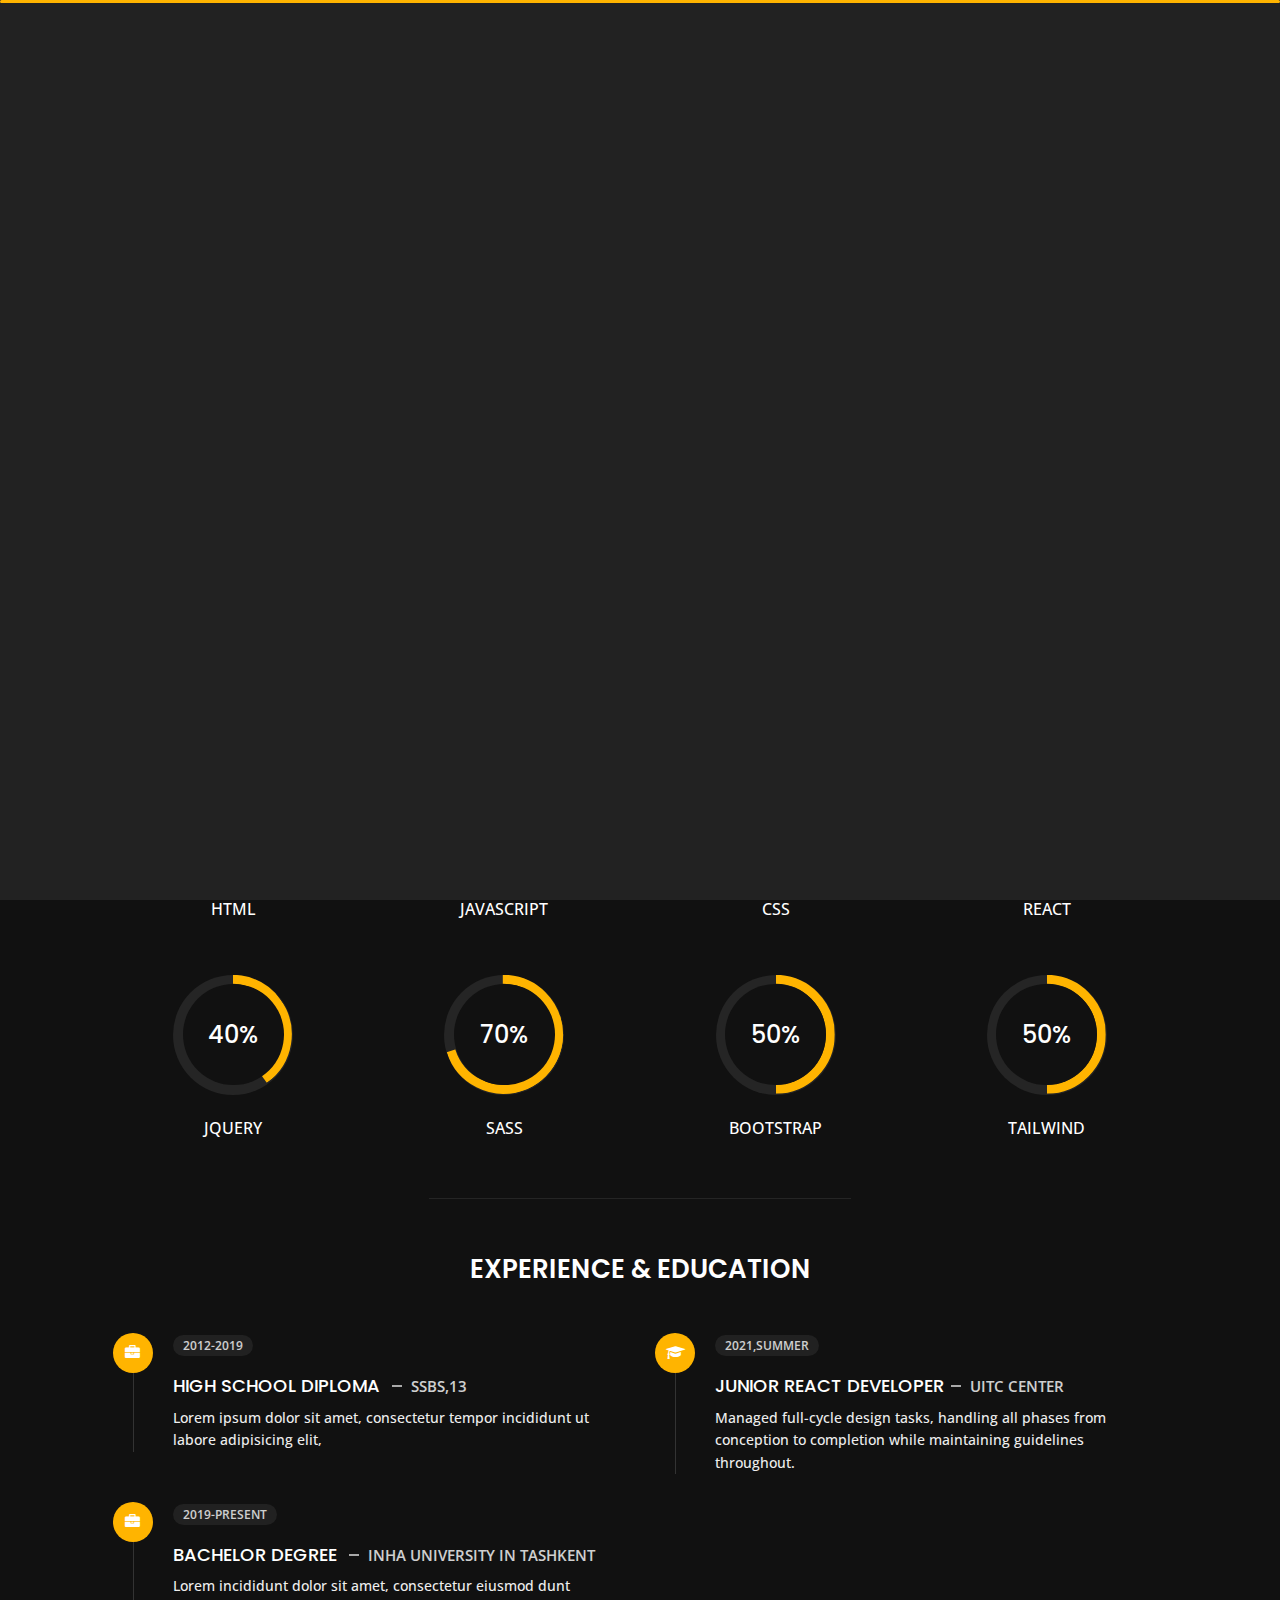
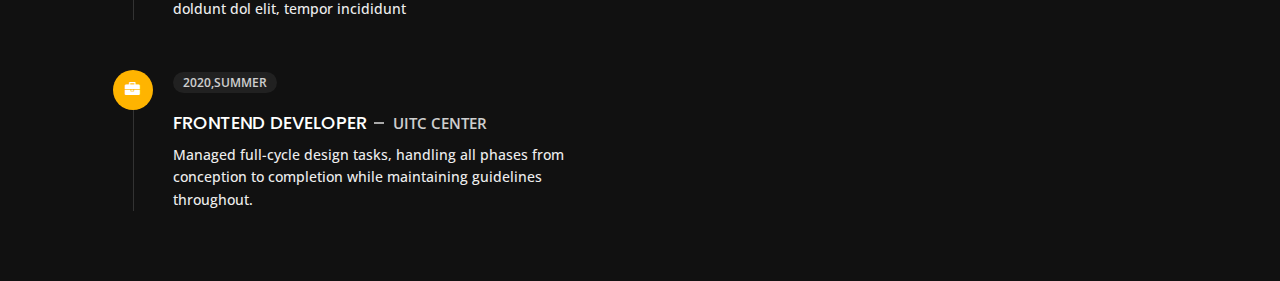
==== commit 3af955a2: "Update about.html" ====
--- a/about.html
+++ b/about.html
@@ -123,24 +123,14 @@
             <!-- Boxes Starts -->
             <div class="col-12 col-lg-7 col-xl-6 mt-5 mt-lg-0">
                 <div class="row">
-                    <div class="col-6">
-                        <div class="box-stats with-margin">
-                            <h3 class="poppins-font position-relative">2</h3>
-                            <p class="open-sans-font m-0 position-relative text-uppercase">years of <span class="d-block">experience</span></p>
-                        </div>
-                    </div>
+                    
                     <div class="col-6">
                         <div class="box-stats with-margin">
                             <h3 class="poppins-font position-relative">6</h3>
                             <p class="open-sans-font m-0 position-relative text-uppercase">completed <span class="d-block">projects</span></p>
                         </div>
                     </div>
-                    <div class="col-6">
-                        <div class="box-stats">
-                            <h3 class="poppins-font position-relative">7</h3>
-                            <p class="open-sans-font m-0 position-relative text-uppercase">Happy<span class="d-block">customers</span></p>
-                        </div>
-                    </div>
+                     
                     <!-- <div class="col-6">
                         <div class="box-stats">
                             <h3 class="poppins-font position-relative">53</h3>
